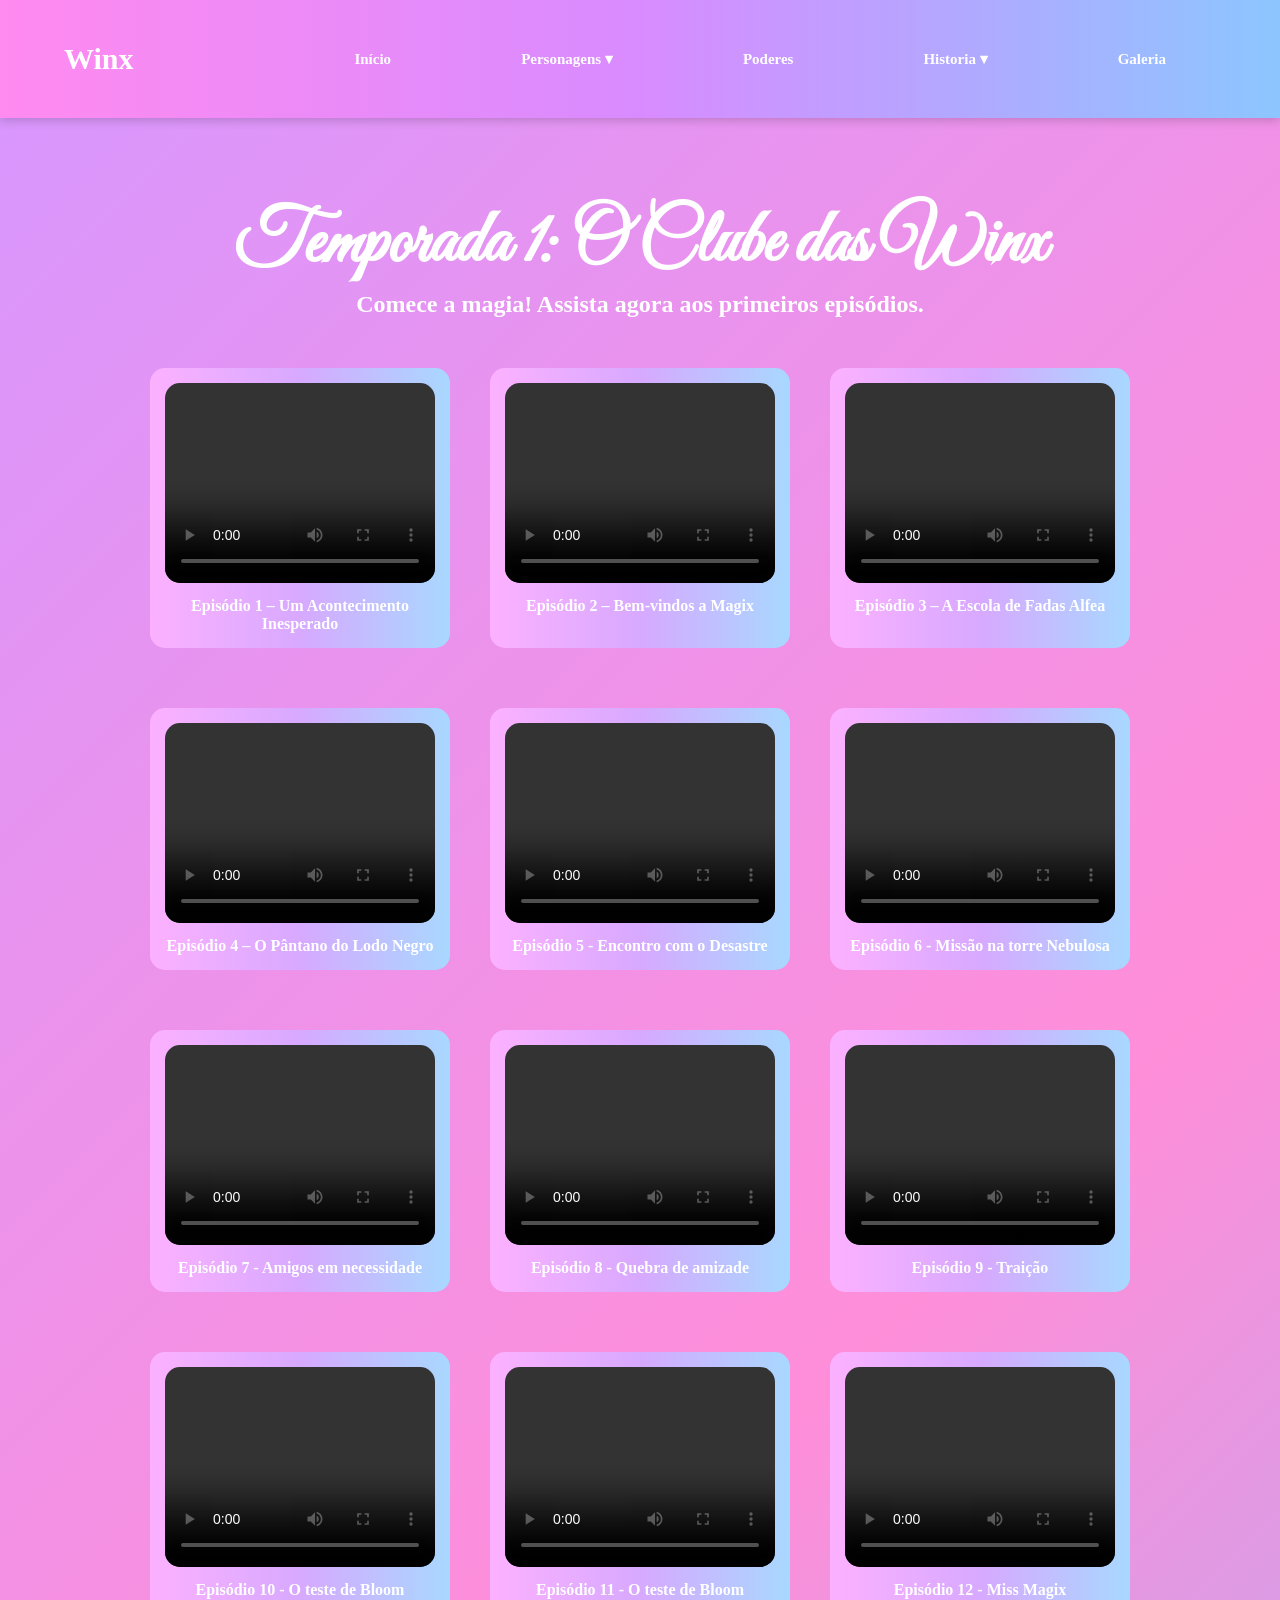
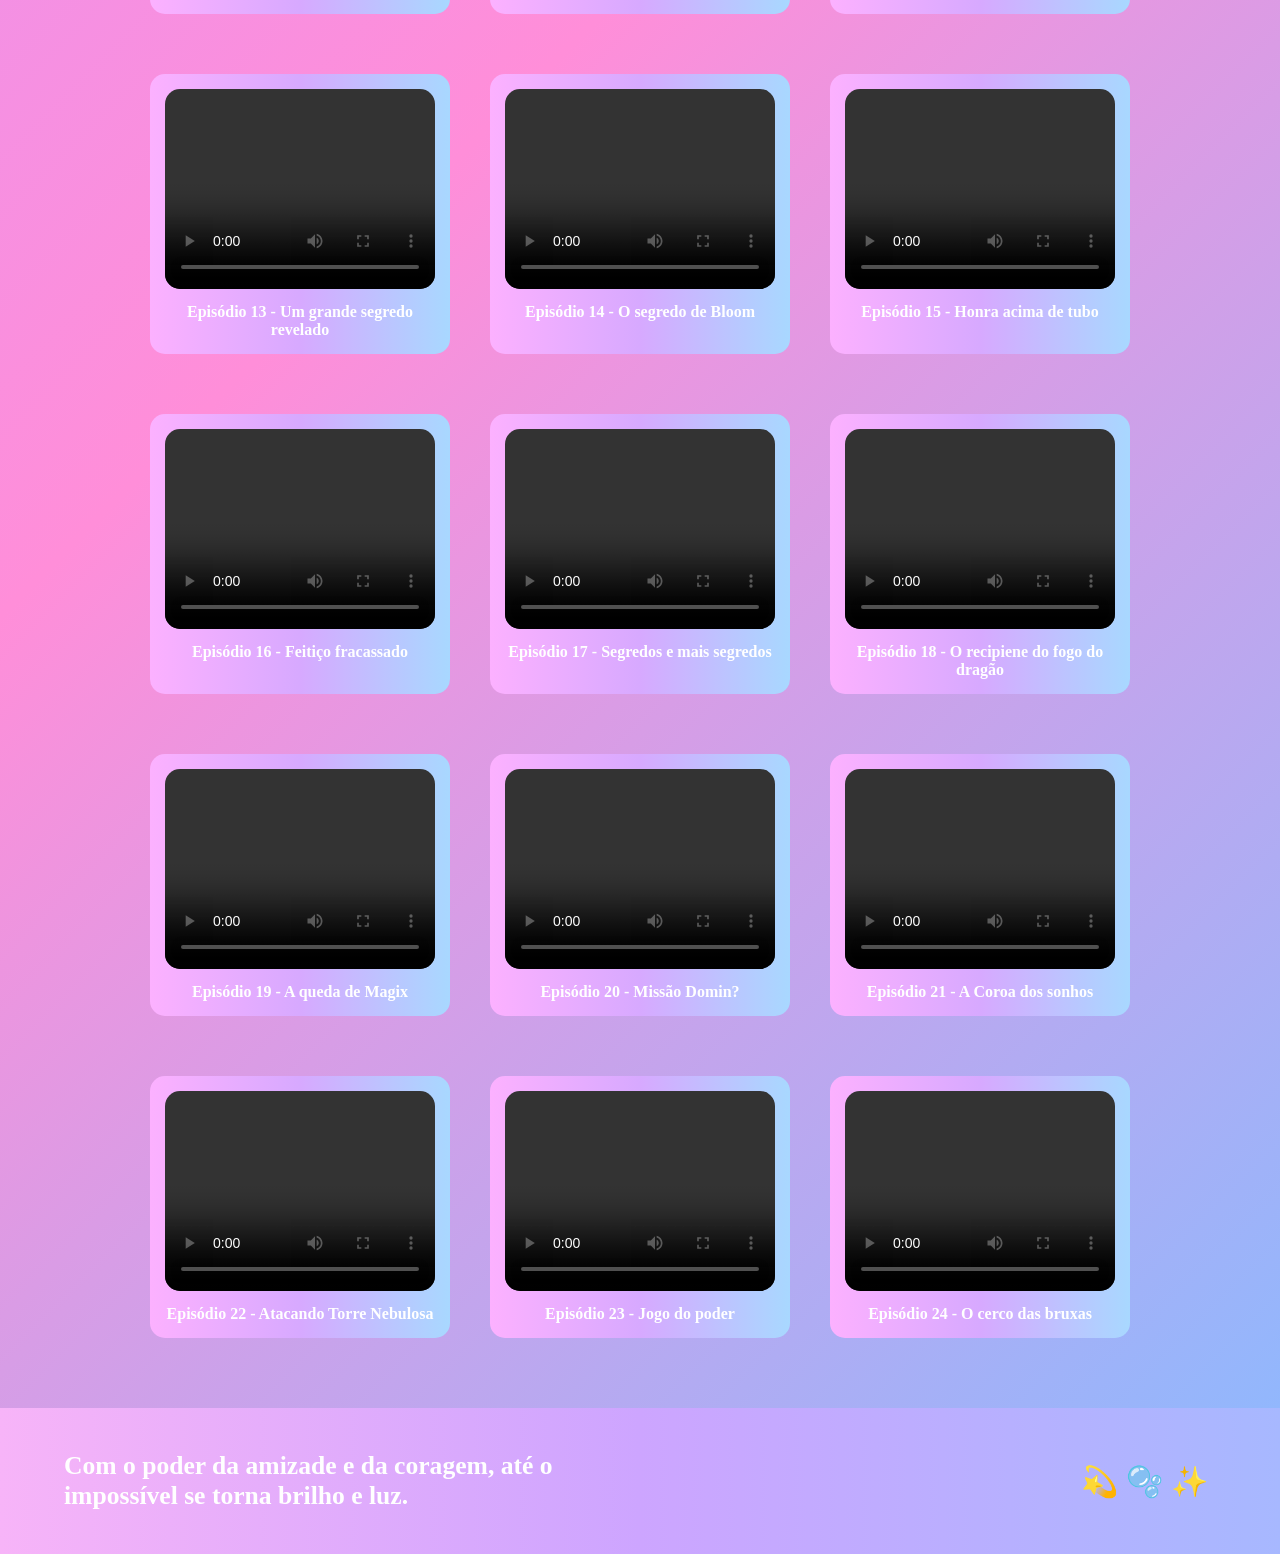
==== html/filmes.html @ db7e709b "site" ====
<!DOCTYPE html>
<html lang="pt-br">
<head>
    <meta charset="UTF-8">
    <meta name="viewport" content="width=device-width, initial-scale=1.0">
    <title>Personagens</title>
    <link rel="stylesheet" href="css/index.css">
</head>
<body class="background-galeria"></body>
 <header>
     <div class="container">
      <nav>
        <div class="logo">
          <a href="inicio.html">Winx</a>
        </div>
        <ul class="ul">
          <li><a href="inicio.html">Início</a></li>
          <!-- Submenu Personagens -->
          <li class="dropdown">
            <a href="personagens.html">Personagens ▾</a>
            <ul class="submenu">
              <li><a href="trix.html">As trix</a></li>
              <li><a href="pets.html">Pets</a></li>
            </ul>
          </li>
           <li class="dropdown">
            <a href="poderes.html">Poderes </a>
            </li>
         <li class="dropdown">
            <a href="historia.html">Historia ▾</a>
            <ul class="submenu">
              <li><a href="filmes.html">Filmes</a></li>
            </ul>
         </li>
          <li><a href="galeria.html">Galeria</a></li>
        </ul>
  </header> 
 <div class="card-text-titulo">
  <h1> Temporada 1: O Clube das Winx </h1>
 </div>
 <div class="card-text-titulo-1">
  <h2>Comece a magia! Assista agora aos primeiros episódios.</h2>
 </div>
 
<div class="trailer-card">
  

    <div class="video-card">
        <video controls>
            <source src="mp4/Winx Club - Temporada 1 Episódio 1 - Um Acontecimento Inesperado -.mp4" type="video/mp4">
        </video>
        <h2 class="video-card-text">Episódio 1 – Um Acontecimento Inesperado</h2>
    </div>

    <div class="video-card">
        <video controls>
            <source src="mp4/Winx Club - Temporada 1 Episódio 2 - Bem-vindos a Magix - EPISÓDIO COMPLETO.mp4" type="video/mp4">
        </video>
        <h2 class="video-card-text">Episódio 2 – Bem-vindos a Magix</h2>
    </div>

    <div class="video-card">
        <video controls>
            <source src="mp4/Winx Club - Temporada 1 Episódio  3 - A escola de Fadas Alfea - EPISÓDIO COMPLETO.mp4" type="video/mp4">
        </video>
        <h2 class="video-card-text">Episódio 3 – A Escola de Fadas Alfea</h2>
    </div>

    <div class="video-card">
        <video controls>
            <source src="mp4/Winx Club - Temporada 1 Episódio 4 - O Pântano do lodo negro - EPISÓDIO COMPLETO.mp4" type="video/mp4">
        </video>
        <h2 class="video-card-text">Episódio 4 – O Pântano do Lodo Negro</h2>
    </div>

    <div class="video-card">
        <video controls>
            <source src="mp4/Winx Club - Temporada 1 Episódio 5 - Encontro com o Desastre - EPISÓDIO COMPLETO.mp4" type="video/mp4">
        </video>
        <h2 class="video-card-text"> Episódio 5 - Encontro com o Desastre</h2>
    </div>

    <div class="video-card">
        <video controls>
            <source src="mp4/Winx Club - Temporada 1 Episódio 6 - Missão na torre Nebulosa - EPISÓDIO COMPLETO.mp4" type="video/mp4">
        </video>
        <h2 class="video-card-text">  Episódio 6 - Missão na torre Nebulosa </h2>
    </div>

    <div class="video-card">
        <video controls>
            <source src="mp4/Winx Club - Temporada 1 Episódio 7 - Amigos em necessidade - EPISÓDIO COMPLETO.mp4" type="video/mp4">
        </video>
        <h2 class="video-card-text">  Episódio 7 - Amigos em necessidade </h2>
    </div>

    <div class="video-card">
        <video controls>
            <source src="mp4/Winx Club - Temporada 1 Episódio 8 - Quebra de amizade - EPISÓDIO COMPLETO.mp4" type="video/mp4">
        </video>
        <h2 class="video-card-text"> Episódio 8 - Quebra de amizade </h2>
    </div>

    <div class="video-card">
        <video controls>
            <source src="mp4/Winx Club - Temporada 1 Episódio 9 - Traição - EPISÓDIO COMPLETO.mp4 - EPISÓDIO COMPLETO.mp4" type="video/mp4">
        </video>
        <h2 class="video-card-text">  Episódio 9 - Traição </h2>
    </div>

     <div class="video-card">
        <video controls>
            <source src="mp4/Winx Club - Temporada 1 Episódio 10 - O teste de Bloom - EPISÓDIO COMPLETO.mp4EPISÓDIO COMPLETO.mp4" type="video/mp4">
        </video>
        <h2 class="video-card-text">  Episódio 10 - O teste de Bloom </h2>
    </div>

    <div class="video-card">
        <video controls>
            <source src="mp4/Winx Club - Temporada 1 Episódio 11 - O teste de Bloom - EPISÓDIO COMPLETO.mp4EPISÓDIO COMPLETO.mp4" type="video/mp4">
        </video>
        <h2 class="video-card-text">   Episódio 11 - O teste de Bloom </h2>
    </div>

       <div class="video-card">
        <video controls>
            <source src="mp4/Clube das winx Temporada 1 Episódio 12.mp4 EPISÓDIO COMPLETO.mp4EPISÓDIO COMPLETO.mp4" type="video/mp4">
        </video>
        <h2 class="video-card-text">    Episódio 12 - Miss Magix </h2>
    </div>

     <div class="video-card">
        <video controls>
            <source src="mp4/Winx Club - Temporada 1 Episódio 13 - Um grande segredo revelado - EPISÓDIO COMPLETO.mp4" type="video/mp4">
        </video>
        <h2 class="video-card-text">  Episódio 13 - Um grande segredo revelado  </h2>
    </div>

    <div class="video-card">
        <video controls>
            <source src="mp4/Winx Club - Temporada 1 Episódio 14 - O segredo de Bloom - EPISÓDIO COMPLETO.mp4" type="video/mp4">
        </video>
        <h2 class="video-card-text">  Episódio 14 - O segredo de Bloom  </h2>
    </div>

    <div class="video-card">
        <video controls>
            <source src="mp4/Winx Club - Temporada 1 Episódio 15 - Honra acima de tubo - EPISÓDIO COMPLETO.mp4" type="video/mp4">
        </video>
        <h2 class="video-card-text"> Episódio 15 - Honra acima de tubo  </h2>
    </div>

    <div class="video-card">
        <video controls>
            <source src="mp4/Winx Club - Temporada 1 Episódio 16 - Feitiço fracassado - EPISÓDIO COMPLETO.mp4" type="video/mp4">
        </video>
        <h2 class="video-card-text"> Episódio 16 - Feitiço fracassado </h2>
    </div>


<div class="video-card">
        <video controls>
            <source src="mp4/Winx Club - Temporada 1 Episódio 17 - Segredos e mais segredos - EPISÓDIO COMPLETO.mp4" type="video/mp4">
        </video>
        <h2 class="video-card-text"> Episódio 17 - Segredos e mais segredos </h2>
    </div>

    <div class="video-card">
        <video controls>
            <source src="mp4/Winx Club - Temporada 1 Episódio 18 - O recipiene do fogo do dragão - EPISÓDIO COMPLETO.mp4" type="video/mp4">
        </video>
        <h2 class="video-card-text">  Episódio 18 - O recipiene do fogo do dragão  </h2>
    </div>

    
    <div class="video-card">
        <video controls>
            <source src="mp4/Winx Club - Temporada 1 Episódio 19 - A queda de Magix - EPISÓDIO COMPLETO.mp4" type="video/mp4">
        </video>
        <h2 class="video-card-text">  Episódio 19 - A queda de Magix  </h2>
    </div>

     
    <div class="video-card">
        <video controls>
            <source src="mp4/Winx Club - Temporada 1 Episódio 20 - Missão Domin_ [Episódio Completo].mp4" type="video/mp4">
        </video>
        <h2 class="video-card-text">  Episódio 20 - Missão Domin? </h2>
    </div>

     <div class="video-card">
        <video controls>
            <source src="mp4/Winx Club - Temporada 1 Episódio 21 - A Coroa dos sonhos - EPISÓDIO COMPLETO.mp4 - EPISÓDIO COMPLETO.mp4" type="video/mp4">
        </video>
        <h2 class="video-card-text">  Episódio 21 - A Coroa dos sonhos </h2>
    </div>

    <div class="video-card">
        <video controls>
            <source src="mp4/Winx Club - Temporada 1 Episódio 22 - Atacando Torre Nebulosa - EPISÓDIO COMPLETO.mp4" type="video/mp4">
        </video>
        <h2 class="video-card-text">  Episódio 22 - Atacando Torre Nebulosa </h2>
    </div>

    <div class="video-card">
        <video controls>
            <source src="mp4/Winx Club - Temporada 1 Episódio 23 - Jogo do poder - EPISÓDIO COMPLETO.mp4" type="video/mp4">
        </video>
        <h2 class="video-card-text"> Episódio 23 - Jogo do poder </h2>
    </div>

    <div class="video-card">
        <video controls>
            <source src="mp4/Winx Club - Temporada 1 Episódio 24 - O cerco das bruxas - EPISÓDIO COMPLETO.mp4" type="video/mp4">
        </video>
        <h2 class="video-card-text">  Episódio 24 - O cerco das bruxas  </h2>
    </div>
</div>


 <!-- resultados -->
  <section class="resultados">
    <!-- container -->
     <div class="container">
      <!-- resultados-text-2 -->
       <div class="resultados-text-2">
        Com o poder da amizade e da coragem, até o impossível se torna brilho e luz.
      </div>
      <!-- end resultados-text -->
       <div class="resultados-img">
        <p>
          <span>  💫  </span>
        </p>
        <p>
          <span>  🫧  </span>
        </p>
        <p>
          <span>  ✨  </span>
        </p>
      </div>
    </div>
    <!-- end container -->
    </section>
    <!-- end resultados -->
     <script src="main.js"></script>
</body>
</html>
---- html/css/index.css ----
@import url('https://fonts.googleapis.com/css2?family=Great+Vibes&display=swap');

h1 {
    font-family: "Great Vibes", cursive;
   
}
*{
    margin: 0;
    padding: 0;
    box-sizing: border-box;
    text-decoration: none;
    list-style: none;
}

@import url('https://fonts.googleapis.com/css2?family=Dancing+Script:wght@400..700&family=Playwrite+NO:wght@100..400&display=swap');

 *{
  font-family: "Dancing Script", cursive;}


:root {
  --cor-fundo: linear-gradient(180deg, #f7ccff, #d5a8ff, #c2e9fb);    /*fundo suave */
  --cor-principal: #d47fff;      /* roxo mágico */
  --cor-secundaria: #ffb6f9;     /* rosa fada */
  --cor-destaque: #7fffd4;       /* verde água */
  --cor-texto: #4a006e;          /* roxo escuro, para contraste */
  --cor-brilho: linear-gradient(135deg, #7b61ff 0%, #d68cff 40%, #8fd6ff 100%);
  --cor-galeria:  linear-gradient(135deg, #d797ff, #ff8ed9, #8abaff);
}        /* amarelo clarinho, brilho */


.background-purple{
    background:var(--cor-fundo);
}
.background-galeria{
  background:var(--cor-galeria) ;
}

/* classes reutilizavéis */
.container{
    max-width: 1440px;
    padding: 0 5%;
    margin: 0 auto;
}

section{
    padding: 2.7rem 0;

}
header {
  background: linear-gradient(90deg, #ff8af0, #d88bff, #8cc6ff);
  padding: 20px 0;
  box-shadow: 0 2px 10px rgba(0,0,0,0.2);
}

.btn-gradient{
    padding: 10px 25px;
    color: white;
    border: none;
    cursor: pointer;
    background-image: linear-gradient(45deg, var(--cor-principal), var(--cor-secundaria), var(--cor-destaque));
    border-radius: 20px;

}
/* Classes do site */
nav{
    display: flex;
    justify-content: space-between;
    align-items: center;
    padding: 20px 0 ;
}
.logo a{
    font-size: 30px;
    font-weight: bold;
    color:white;
}
.ul{
    display: flex;
    align-items: center;
}
.ul li{
    margin: 0 35px;
    font-size: 15px;
}
.ul li a{
    color: white
}
/*main */
main .container{
    display:flex;
    align-items: center;
    justify-content: space-between;
    margin-top: 30px;
}

.main-text{
   width: 50%; 
   color:white;
}

/*historia*/


.pagina-winx {
  min-height: 100vh;  /* ocupa 100% da altura da tela */
  background-image: url("../img/alfeacc.jpg");  /* ajuste o caminho */
  background-repeat: no-repeat;
  background-size: cover;
  background-position: center;
  background-attachment: fixed;
  box-sizing: border-box;
  
}

.text-container {
  display: flex;
  gap: 20px; /* espaço entre os blocos */
}

.main-text-2, 
.main-text-3 {
  width: 50%;
  color: white;
  padding: 20px; /* adiciona espaço interno */
  box-sizing: border-box; /* importante para não quebrar a largura */
  margin-top: 100px;  /* aumenta espaço em cima do bloco de texto */
  margin-bottom: 100px; /* aumenta espaço embaixo */
}

.main-text h1{
  font-size: 4.5rem;  
}

.main-text div{
    display: flex;
    align-items: center;
    margin: 20px;
}
.main-img{
    width: 50%;
}
.main-img img{
    width: 100%;
}
.reserva-container {
  display: flex;                /* coloca o botão e a imagem lado a lado */
  align-items: center;          /* centraliza verticalmente */
  gap: 20px;                    /* espaço entre eles */
  margin-top: 20px;             /* espaço acima */
}

.logo-winx {
  width: 150px;                 /* diminui a imagem */
  height: auto;
}
.logo-winx {
  width: 80px;   /* diminui o tamanho da imagem */
  height: auto;   /* mantém as proporções corretas */
}
/*menu ícon*/
.menu-ícon{
    display: none;
    position: relative;
    z-index: 10;
}
/* resultados */
.resultados{
    background: linear-gradient(90deg, #f7b4f8, #cda5ff, #a7b8ff);
}
.resultados .container{
    display: flex;
    align-items: center;
    justify-content: space-between;
}
.resultados .resultados-text{
    color: white;
    font-size: 1.4rem;
    font-weight: 600;
    width: 50%;
}
.resultados .resultados-img{
    display: flex;
    align-items: center;
    justify-content: center; 
}

/* resultados */
.resultados .resultados-text-2{
    color: white;
    font-size: 1.6rem;
    font-weight: 600;
    width: 50%;
}

.resultados .resultados-img p {
    font-size: 30px;
      letter-spacing: 8px;
}
/*section diferencias*/

/* CONTAINER PRINCIPAL E LAYOUT FLEX */
.diferencias .container {
    display: flex;
    justify-content: space-between;
    margin: 30px auto;
}

/* CARDS DE DIFERENÇAS (Estilo Base e Transição) */
.diferencias .card {
    width: 30%;
    cursor: pointer;
    padding: 30px;
    border-radius: 15px;
    color: white;
    background-image: linear-gradient(90deg, #fcb1ff, #d7a9ff, #a8d8ff);}

/* EFEITO AO PASSAR O MOUSE (HOVER) */
.diferencias .card:hover {
    /* Aplica o Zoom (Aumenta em 5%) */
    transform: scale(1.05);
    
    /* Adiciona uma Sombra para sensação de "levantar" */
    box-shadow: 0 10px 20px rgba(0, 0, 0, 0.5);
}

/* ELEMENTOS INTERNOS DO CARD */
.diferencias .card img {
    width: 100px;
    height: 80px;
}

.diferencias .card .titulo {
    margin: 13px 0;
    font-weight: 600;
}

/* CORES ESPECÍFICAS DOS CARDS (GRADIENTES) */
.diferencias .card.bloom {
    background: linear-gradient(135deg, #38C6D9, #7FE8F0, #FF8C42);
}

.diferencias .card.stella {
    background: linear-gradient(135deg, #FFE259, #FFA751, #FF7E5F);
}

.diferencias .card.flora {
    background: linear-gradient(135deg, #B6D365 0%, #7EE8A3 50%, #D4A5A5 100%);
}

.diferencias .card.musa {
    background: linear-gradient(135deg, #2196F3 , #3F51B5, #E040FB);
}

.diferencias .card.tecna {
    background: linear-gradient(135deg, #8B59E5, #9370DB, #32CD32);
}

.diferencias .card.aisha{
    background: linear-gradient(135deg, #01579B 0%, #00B8D4 50%, #80D8FF 100%);
}

/*section diferencias*/

/*section fada bloom*/


.fada .container{
  margin-bottom: -90px;
  padding-bottom: 60px;
  display: flex;
  align-items: center;

}


/*As trix*/

.fada .fada-img{
  width: 20%;
  height: 20%;
  display: flex;
  justify-content: center;
  align-items: flex-start;
  flex-wrap: wrap;
  gap: 40px;
  padding: 30px;
}

.fada .fada-img{
  width: 20%;
  height: 20%;
  display: flex;
  justify-content: center;
  align-items: flex-start;
  flex-wrap: wrap;
  gap: 40px;
  padding: 30px;
}
.fada .fada-img img{
  width:100%;
  border-radius: 10px;
}




.fada .fada-img-trix {
  width: 20%;
}
.fada .fada-img-trix img{
  width:75%;
  border-radius: 30px;
}
.fada-img-trix  {
  display: flex;
  justify-content: center;
  align-items: flex-start;
  flex-wrap: wrap;
  gap: 40px;
  padding: 20px;
}

.fada-img-trix img {
  width: 250px; /* tamanho reduzido */
  border-radius: 20px;
  transition: transform 0.3s, box-shadow 0.3s;
  box-shadow: 0 4px 12px rgba(0, 0, 0, 0.2);
}
.fada-img-trix img:hover {
  transform: scale(1.08);
  box-shadow: 0 8px 20px rgba(0, 0, 0, 0.3);
}


/*pet*/

.fada .fada-img-pet {
  width: 30%;
}
.fada .fada-img-pet img{
  width:75%;
  border-radius: 30px;
  height: 200px;
}
.fada-img-pet {
  display: flex;
  justify-content: center;
  align-items: flex-start;
  flex-wrap: wrap;
  gap: 40px;
  padding: 20px;
}

.fada-img-pet img {
  width: 200px; /* tamanho reduzido */
  border-radius: 20px;
  transition: transform 0.3s, box-shadow 0.3s;
  box-shadow: 0 4px 12px rgba(0, 0, 0, 0.2);
}
.fada-img-pet img:hover {
  transform: scale(1.08);
  box-shadow: 0 8px 20px rgba(0, 0, 0, 0.3);
}
/*end pet*/


.fada .fada-text{
  padding: 30px;
  width: 50%;
  border-radius: 15px;
  background: linear-gradient(135deg, #38C6D9, #7FE8F0, #FF8C42);
  color: white;
  min-height: 180px;
}
/*stella*/
.fada .fada-stella-text{
  padding: 30px;
  width: 50%;
  border-radius: 15px;
  background: linear-gradient(135deg, #FFE259, #FFA751, #FF7E5F);
  color: white;
  min-height: 180px;
}
/* end stella*/
/*flora*/
.fada .fada-flora-text{
  padding: 30px;
  width: 50%;
  border-radius: 15px;
  background: linear-gradient(135deg, #B6D365 0%, #7EE8A3 50%, #D4A5A5 100%);
  color: white;
  min-height: 180px;
}
/* end flora*/
/*musa*/
.fada .fada-musa-text{
  padding: 30px;
  width: 50%;
  border-radius: 15px;
  background: linear-gradient(135deg, #2196F3 , #3F51B5, #E040FB);
  color: white;
  min-height: 180px;
}
/* end musa*/
/*tecna*/
.fada .fada-tecna-text{
  padding: 30px;
  width: 50%;
  border-radius: 15px;
  background: linear-gradient(135deg, #8B59E5, #9370DB, #32CD32);
  color: white;
  min-height: 180px;
}
/* end tecna*/
/*aisha*/
.fada .fada-aisha-text{
  padding: 30px;
  width: 50%;
  border-radius: 15px;
  background: linear-gradient(135deg, #01579B 0%, #00B8D4 50%, #80D8FF 100%);
  color: white;
  min-height: 180px;
}
/* end aisha*/
/*As trix */
.fada .fada-trix-text{
  padding: 30px;
  width: 60%;
  border-radius: 15px;
  background: linear-gradient(135deg,
    #7a2a6a,   /* Stormy */
    #1c8a9c,   /* Icy */
    #4e224c    /* Darcy */
);
  color: white;
  min-height: 180px;
}

.fada .fada-text-icy{
  padding: 30px;
  width: 60%;
  border-radius: 15px;
   background: linear-gradient(135deg,
    #0A3F52 0%,
    #1EB5D1 50%,
    #E4F7FF 100%);

  color: white;
  min-height: 180px;
}

.fada .fada-text-darcy{
  padding: 30px;
  width: 60%;
  border-radius: 15px;
    background: linear-gradient(135deg,
    #2F1A4A 0%,
    #8B66C7 50%,
    #7A1024 100%);


  color: white;
  min-height: 180px;}

  .fada .fada-text-stormy{
  padding: 30px;
  width: 60%;
  border-radius: 15px;
    background: linear-gradient(135deg,
    #2F1E49 0%,
    #5A3B7A 50%,
    #A3923C 100%);

  color: white;
  min-height: 180px;}



  /* ------------------------------------------- */
/* TRANSFORMAÇÃO E SOMBREAMENTO PARA BLOCOS DE TEXTO */
/* ------------------------------------------- */

/* Adiciona transição e sombra de base para todos os blocos de texto das fadas */
.fada .fada-text,
.fada .fada-stella-text,
.fada .fada-flora-text,
.fada .fada-musa-text,
.fada .fada-tecna-text,
.fada .fada-aisha-text,
.fada .fada-trix-text,
.fada .fada-text-icy,
.fada .fada-text-darcy,
.fada .fada-text-stormy {
    /* Adiciona a transição para suavizar o movimento de salto e sombra */
    transition: transform 0.3s ease, box-shadow 0.3s ease;
    /* Sombra base sutil para dar profundidade antes do hover */
    box-shadow: 0 4px 15px rgba(0, 0, 0, 0.2); 
}

/* Efeito de Salto e Sombra Escura ao passar o mouse */
.fada .fada-text:hover,
.fada .fada-stella-text:hover,
.fada .fada-flora-text:hover,
.fada .fada-musa-text:hover,
.fada .fada-tecna-text:hover,
.fada .fada-aisha-text:hover,
.fada .fada-trix-text:hover,
.fada .fada-text-icy:hover,
.fada .fada-text-darcy:hover,
.fada .fada-text-stormy:hover {
    /* Faz o bloco saltar ligeiramente para frente */
    transform: scale(1.02); 
    /* Sombra escura (preto com transparência) para o efeito 'degrade preto' em volta */
    box-shadow: 0 8px 25px rgba(0, 0, 0, 0.5);
}


/* ------------------------------------------- */
/* TRANSFORMAÇÃO E SOMBREAMENTO PARA IMAGENS INDIVIDUAIS */
/* ------------------------------------------- */

/* Estilo da Imagem Individual (Bloom, Stella, etc.) */
.fada .fada-img img {
    width: 100%;
    border-radius: 10px;
    
    /* Adiciona a transição e a sombra base */
    transition: transform 0.3s ease, box-shadow 0.3s ease;
    box-shadow: 0 4px 12px rgba(0, 0, 0, 0.2); 
}

/* Efeito de Salto e Sombra Escura ao passar o mouse */
.fada .fada-img img:hover {
    /* Faz a imagem saltar */
    transform: scale(1.08); 
    /* Sombra escura (preto com transparência) para o efeito 'degrade preto' */
    box-shadow: 0 8px 20px rgba(0, 0, 0, 0.5); 
}

/* ------------------------------------------- */
/* IMAGENS DAS TRIX (Ajustes para unificar o hover) */
/* ------------------------------------------- */

/* Ajuste sutil: apenas para garantir que a sombra do hover das Trix use o mesmo estilo */
.fada-img-trix img:hover {
    transform: scale(1.08);
    box-shadow: 0 8px 20px rgba(0, 0, 0, 0.5); 
}
/*end As trix */

/*responsivo*/
@media (max-width: 960px) {

    .menu-ícon{
        display: block;
    }

    main .container{
        flex-direction: column;
    }

    main .container .main-img,
    main .container .main-text{
        width: 100%;
        text-align: center;
    }

    main .container .main-text h1{
        font-size: 4rem;
    }

    main .container .main-text div{
        justify-content: center;
    }

    .resultados .resultados-text,
    .resultados .resultados-img{
        width: 100%;
        text-align: center;
    }

    .resultados-img{
        margin-top: 30px;
    }

    .diferencias .container{
        flex-direction: column;
    }

    .diferencias .card{
        width: 100%; 
    }
}
@media (max-width:440px){
   .resultados .resultados-img{
    flex-direction: column;   
   } 
   main .container .main-text h1{
    font-size: 3rem;
   }
}
 .imagem-pequena {
      width: 130px;     /* Largura fixa */
      height: auto;     /* Mantém a proporção da imagem */
    }

    header.header-winx {
  background: linear-gradient(to right, #f48fb1, #81d4fa);
  box-shadow: 0 4px 15px rgba(0, 0, 0, 0.1);
  padding: 15px 0;
  position: sticky;
  top: 0;
  z-index: 1000;
}

.container-winx {
  width: 90%;
  margin: 0 auto;
  display: flex;
  justify-content: space-between;
  align-items: center;
}

.logo-winx a {
  font-size: 2rem;
  font-weight: 700;
  color: white;
  text-decoration: none;
  text-shadow: 0 2px 5px rgba(0, 0, 0, 0.3);
}

.ul-winx {
  list-style: none;
  display: flex;
  gap: 25px;
}

.ul-winx a {
  text-decoration: none;
  color: white;
  font-weight: 500;
  transition: 0.3s;
}

.ul-winx a:hover {
  color: #ffecb3;
}

.btn-gradient-winx {
  background: linear-gradient(to right, #ff80ab, #b388ff);
  color: white;
  border: none;
  padding: 8px 16px;
  border-radius: 20px;
  font-weight: bold;
  cursor: pointer;
  transition: 0.3s;
}

.btn-gradient-winx:hover {
  transform: scale(1.05);
}

/* --- GALERIA --- */


.galeria-container-winx {
  display: flex;
  justify-content: center;
  align-items: flex-start;
  flex-wrap: wrap;
  gap: 50px;      
  padding: 30px;  
} /*tamanho dos espaçamentos entre as caixas*/

.galeria-container-winx img {
  width: 230px; /* tamanho reduzido */
   height: 230px;  
  border-radius: 20px;
  transition: transform 0.3s, box-shadow 0.3s;
  box-shadow: 0 4px 12px rgba(0, 0, 0, 0.2);
}

.galeria-container-winx img:hover {
  transform: scale(1.08);
  box-shadow: 0 8px 20px rgba(0, 0, 0, 0.3);
}

/* Lista principal */
.ul {
  list-style: none;
  display: flex;
  gap: 30px;
  margin: 0;
  padding: 0;
}

.ul li {
  position: relative;
}

.ul li a {
  text-decoration: none;
  color: white;
  font-weight: bold;
  padding: 10px 15px;
  display: block;
}

/* Submenu (oculto por padrão) */
.submenu {
  display: none;
  position: absolute;
  top: 40px;
  left: 0;
  background: linear-gradient(180deg, #f9baff, #c88bff);
  border-radius: 8px;
  list-style: none;
  padding: 5px 0;
  z-index: 100;
}

/* Itens do submenu */
.submenu li a {
  color: white;
  padding: 10px 20px;
  display: block;
  white-space: nowrap;
}

.submenu li a:hover {
  background-color: rgba(255, 255, 255, 0.2);
}

/* Mostrar submenu no hover (desktop) */
.dropdown:hover .submenu {
  display: block;
}

/* Ícone do menu (para mobile) */
.menu-ícon img {
  width: 30px;
  cursor: pointer;
  display: none;
}

/* Menu ativo no mobile */
.ul.ativo {
  display: block;
  flex-direction: column;
  background: linear-gradient(180deg, #d36bff, #8fb8ff);
  width: 100%;
  position: absolute;
  top: 60px;
  left: 0;
  text-align: center;
  padding: 10px 0;
}

/* Submenu aberto no mobile */
.dropdown.open .submenu {
  display: block;
}

/* Responsivo */
@media(max-width: 960px){
    .menu-ícon{
        display: block;
    }

    main .container{
        flex-direction: column;
    }

    main .container .main-img,
    main .container .main-text{
        width: 100%;
        text-align: center;
    }
}



/* Conteúdo principal */
.intro {
  text-align: center;
  padding: 80px 20px;
}

.intro h1 {
  font-size: 2.5em;
  margin-bottom: 20px;
}

.intro p {
  font-size: 1.2em;
}

/* CONTAINER DOS VÍDEOS */
.trailer-card {
    display: flex;
    flex-wrap: wrap;
    gap: 40px;
    justify-content: center;
    padding: 20px;
    margin-bottom: 50px;
}

/* CARD DO VÍDEO */
.video-card {
    background-image: linear-gradient(90deg, #fcb1ff, #d7a9ff, #a8d8ff);
    border-radius: 15px;
    padding: 15px;
    width: 300px;
    margin-top: 20px;
    text-align: center;
}

/* ESTILO DO VÍDEO */


/* TÍTULO DO VÍDEO */
.video-card-text {
    margin-top: 10px;
    font-size: 16px;
    color: #fff;
    font-weight: bold;
}

.video-card video {
    width: 100%;
    height: 200px;
    object-fit: cover;
    border-radius: 15px;
}

.card-text-titulo {
  color:white;
  font-size: 2.3rem;
  margin-top: 80px;
  text-align: center;
}
.card-text-titulo-1 {
  color: white;
  text-align: center;
  margin-bottom: 10px;
}

/*musica*/
#btnMusica {
    background-color: #f0f0f0;
    color: #333;
    border: 1px solid #ccc;
    padding: 10px 20px;
    cursor: pointer;
    border-radius: 5px;
    font-size: 16px;
    transition: background-color 0.3s;
}

#btnMusica:hover {
    background-color: #ddd;
}
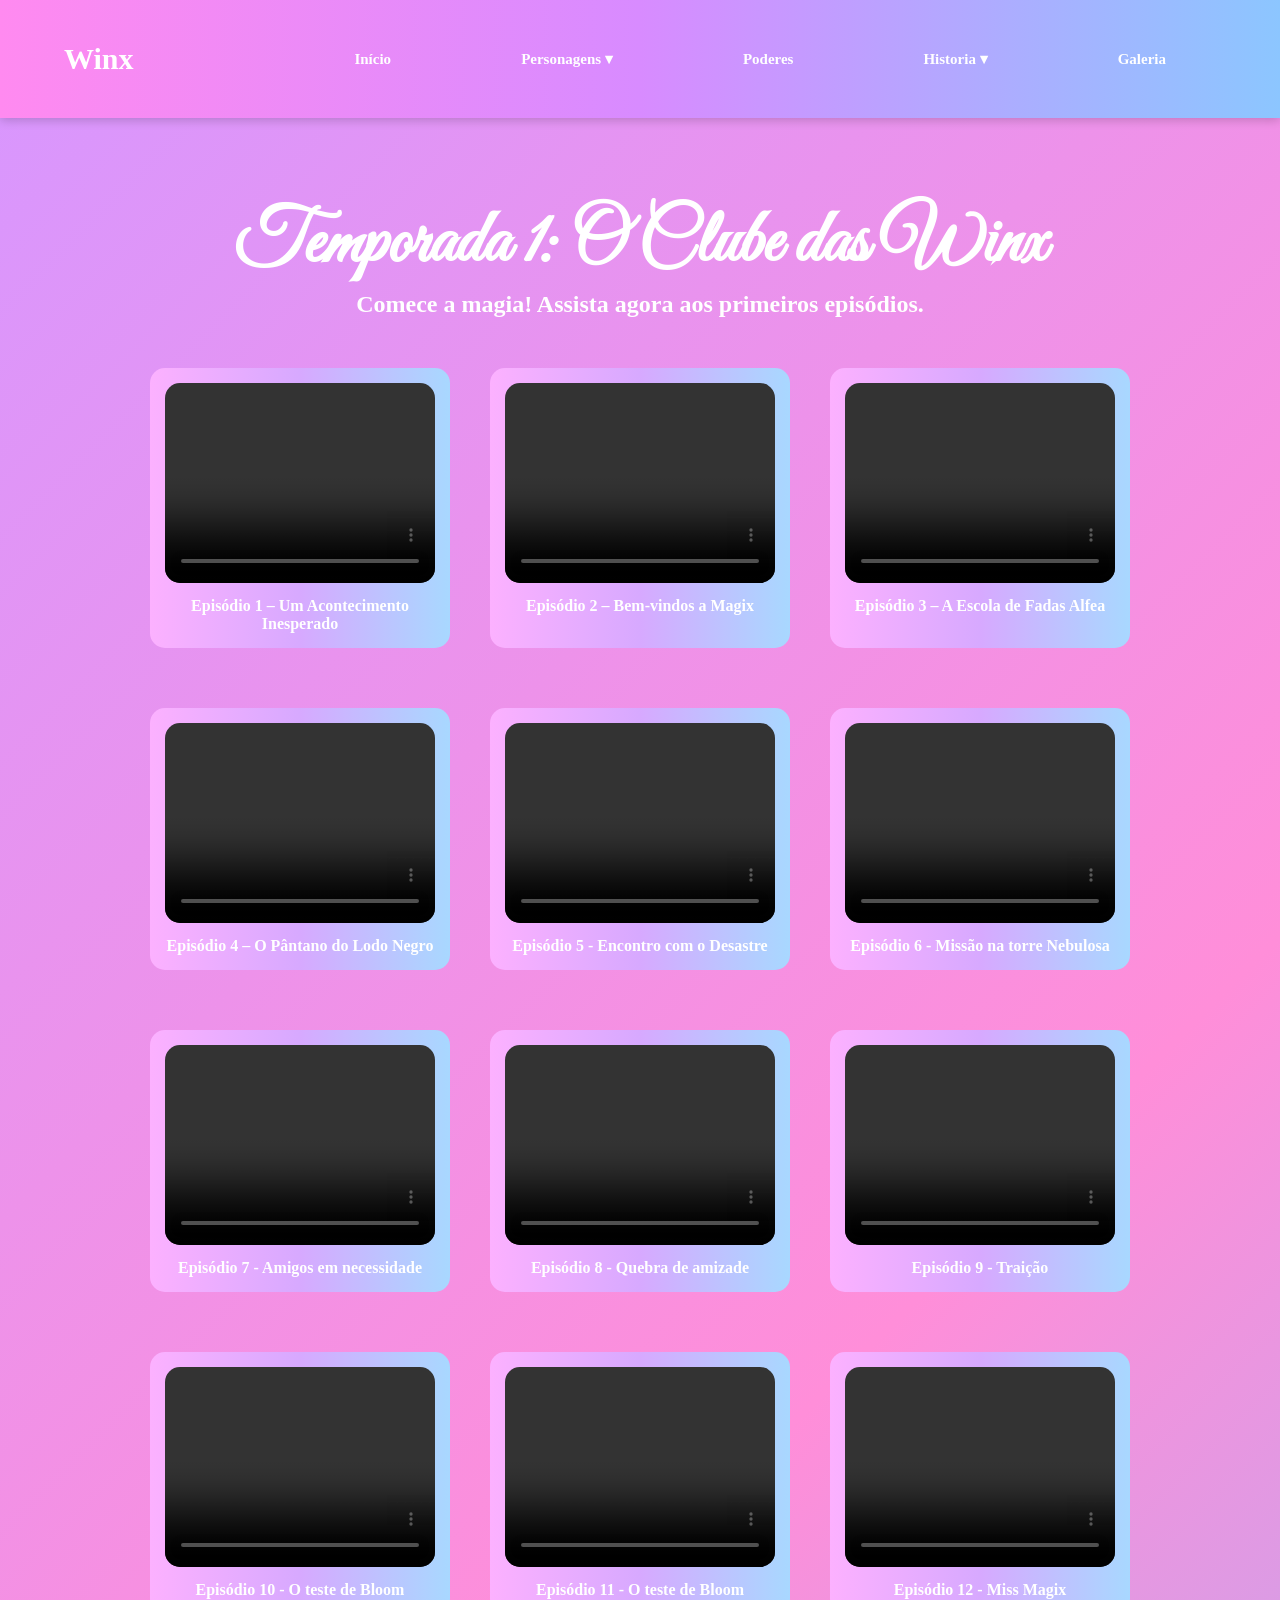
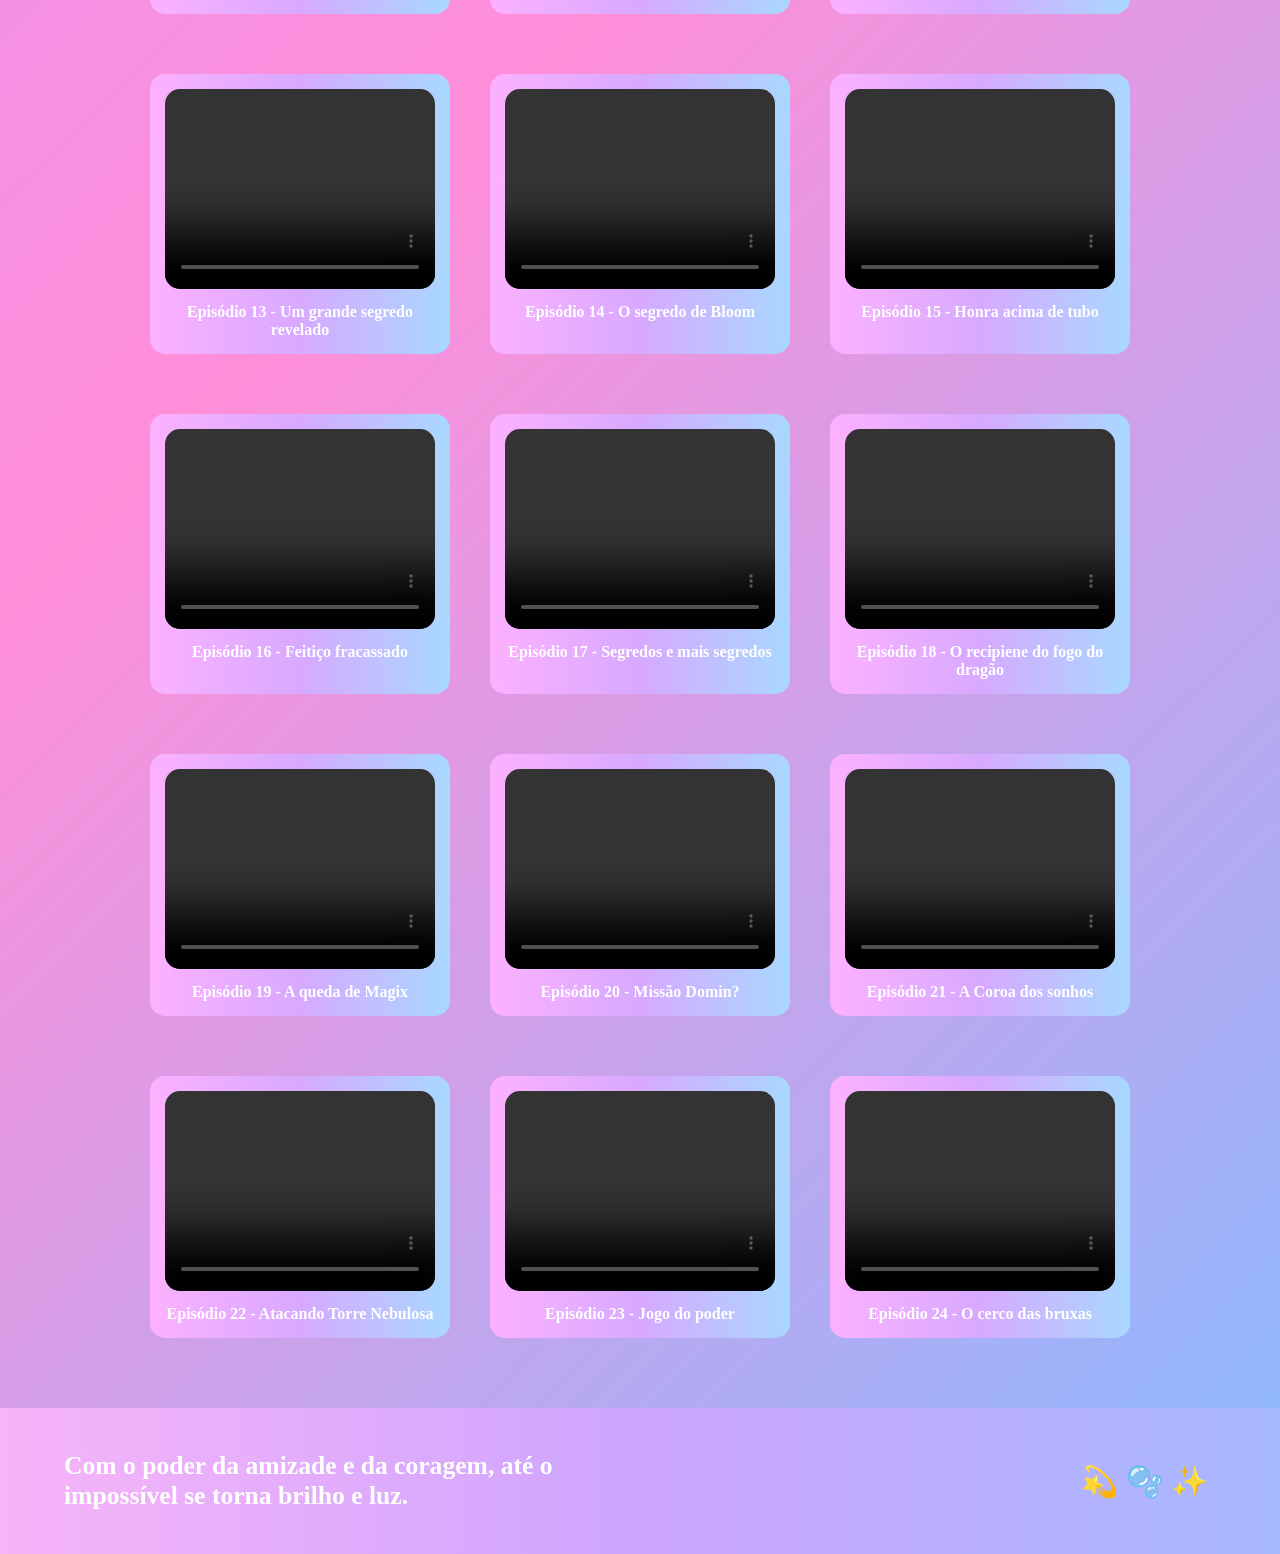
==== commit f04f1b9f: "site" ====
--- a/html/filmes.html
+++ b/html/filmes.html
@@ -34,7 +34,13 @@
          </li>
           <li><a href="galeria.html">Galeria</a></li>
         </ul>
+        <div class="menu-icon">
+
+        <img src="img/menubranco.png" alt="ícone menu">    
+      </div>
+    
   </header> 
+  
  <div class="card-text-titulo">
   <h1> Temporada 1: O Clube das Winx </h1>
  </div>
@@ -216,6 +222,7 @@
         <h2 class="video-card-text">  Episódio 24 - O cerco das bruxas  </h2>
     </div>
 </div>
+
 
 
  <!-- resultados -->
--- a/html/css/index.css
+++ b/html/css/index.css
@@ -157,12 +157,62 @@
   width: 80px;   /* diminui o tamanho da imagem */
   height: auto;   /* mantém as proporções corretas */
 }
-/*menu ícon*/
-.menu-ícon{
+/* ===== MENU MOBILE ===== */
+.menu-icon {
     display: none;
-    position: relative;
-    z-index: 10;
-}
+    cursor: pointer;
+}
+
+.menu-icon img {
+    width: 35px;
+}
+
+/* Estilos apenas para celular */
+@media (max-width: 768px) {
+
+    /* Ajusta o nav no celular */
+    nav {
+        display: flex;
+        justify-content: space-between;
+        align-items: center;
+        height: 70px;
+    }
+    .ul {
+      background: linear-gradient(135deg, #7b61ff 0%, #d68cff 40%, #8fd6ff 100%)!important;
+}
+
+    /* Menu lateral oculto */
+ .ul {
+    display: none;
+    position: fixed;
+    top: 70px;
+    right: 0;
+    width: 220px;
+    background: linear-gradient(135deg, #ffb7ff, #d7a9ff, #a8d8ff);
+    padding: 20px 25px;   /* ↓↓↓ DIMINUÍMOS ISSO, estava enorme */
+    border-radius: 20px 0 0 20px; /* mais redondinho */
+    flex-direction: column;
+    gap: 18px;
+    z-index: 999;
+    box-shadow: -2px 4px 12px rgba(0,0,0,0.2);
+}
+    /* Quando clicar aparece */
+    .ul.active {
+        display: flex;
+    }
+
+    /* Mostrar ícone de menu no celular */
+    .menu-icon {
+        display: block;
+    }
+
+    /* Esconde a nav normal */
+    nav ul {
+        display: none;
+    }
+}
+
+
 /* resultados */
 .resultados{
     background: linear-gradient(90deg, #f7b4f8, #cda5ff, #a7b8ff);
@@ -763,20 +813,68 @@
 }
 
 /* Responsivo */
-@media(max-width: 960px){
-    .menu-ícon{
+/* ======================== */
+/*  RESPONSIVIDADE GERAL    */
+/* ======================== */
+
+/* Celulares */
+@media (max-width: 768px) {
+
+    /* Ajuste de container */
+    .container {
+        width: 100%;
+        padding: 0 20px;
+        flex-direction: column;
+    }
+
+    /* Menu responsivo */
+    nav .ul {
+        display: none; /* escondido inicialmente */
+        flex-direction: column;
+        background: #fff;
+        width: 100%;
+        padding: 20px;
+    }
+
+    .menu-ícon {
         display: block;
-    }
-
-    main .container{
-        flex-direction: column;
-    }
-
-    main .container .main-img,
-    main .container .main-text{
+        cursor: pointer;
+    }
+
+    nav .ul.active {
+        display: flex;
+    }
+
+    /* Textos */
+    h1 {
+        font-size: 30px;
+        text-align: center;
+    }
+
+    h3 {
+        font-size: 18px;
+        text-align: center;
+    }
+
+    /* Imagens */
+    img {
+        max-width: 100%;
+        height: auto;
+    }
+
+    /* Layout lado a lado vira empilhado */
+    .main-text, 
+    .main-img {
         width: 100%;
         text-align: center;
     }
+
+    /* Botões */
+    .btn-gradient {
+        width: 100%;
+        font-size: 20px;
+    }
+
 }
 
 
@@ -848,14 +946,19 @@
 
 /*musica*/
 #btnMusica {
-    background-color: #f0f0f0;
+    position: fixed;              /* FICA PARADO NA TELA */
+    bottom: 80px;                 /* ALTURA (aumente para subir) */
+    left: 10px;                   /* DISTÂNCIA DA ESQUERDA (mude para o lado) */
+    
+    background: linear-gradient(90deg, #fcb1ff, #d7a9ff, #a8d8ff);
     color: #333;
     border: 1px solid #ccc;
-    padding: 10px 20px;
+    padding: 5px;
     cursor: pointer;
-    border-radius: 5px;
-    font-size: 16px;
-    transition: background-color 0.3s;
+    border-radius: 200px;
+    font-size: 30px;
+    z-index: 9999;                /* GARANTE QUE FICA POR CIMA */
+   
 }
 
 #btnMusica:hover {
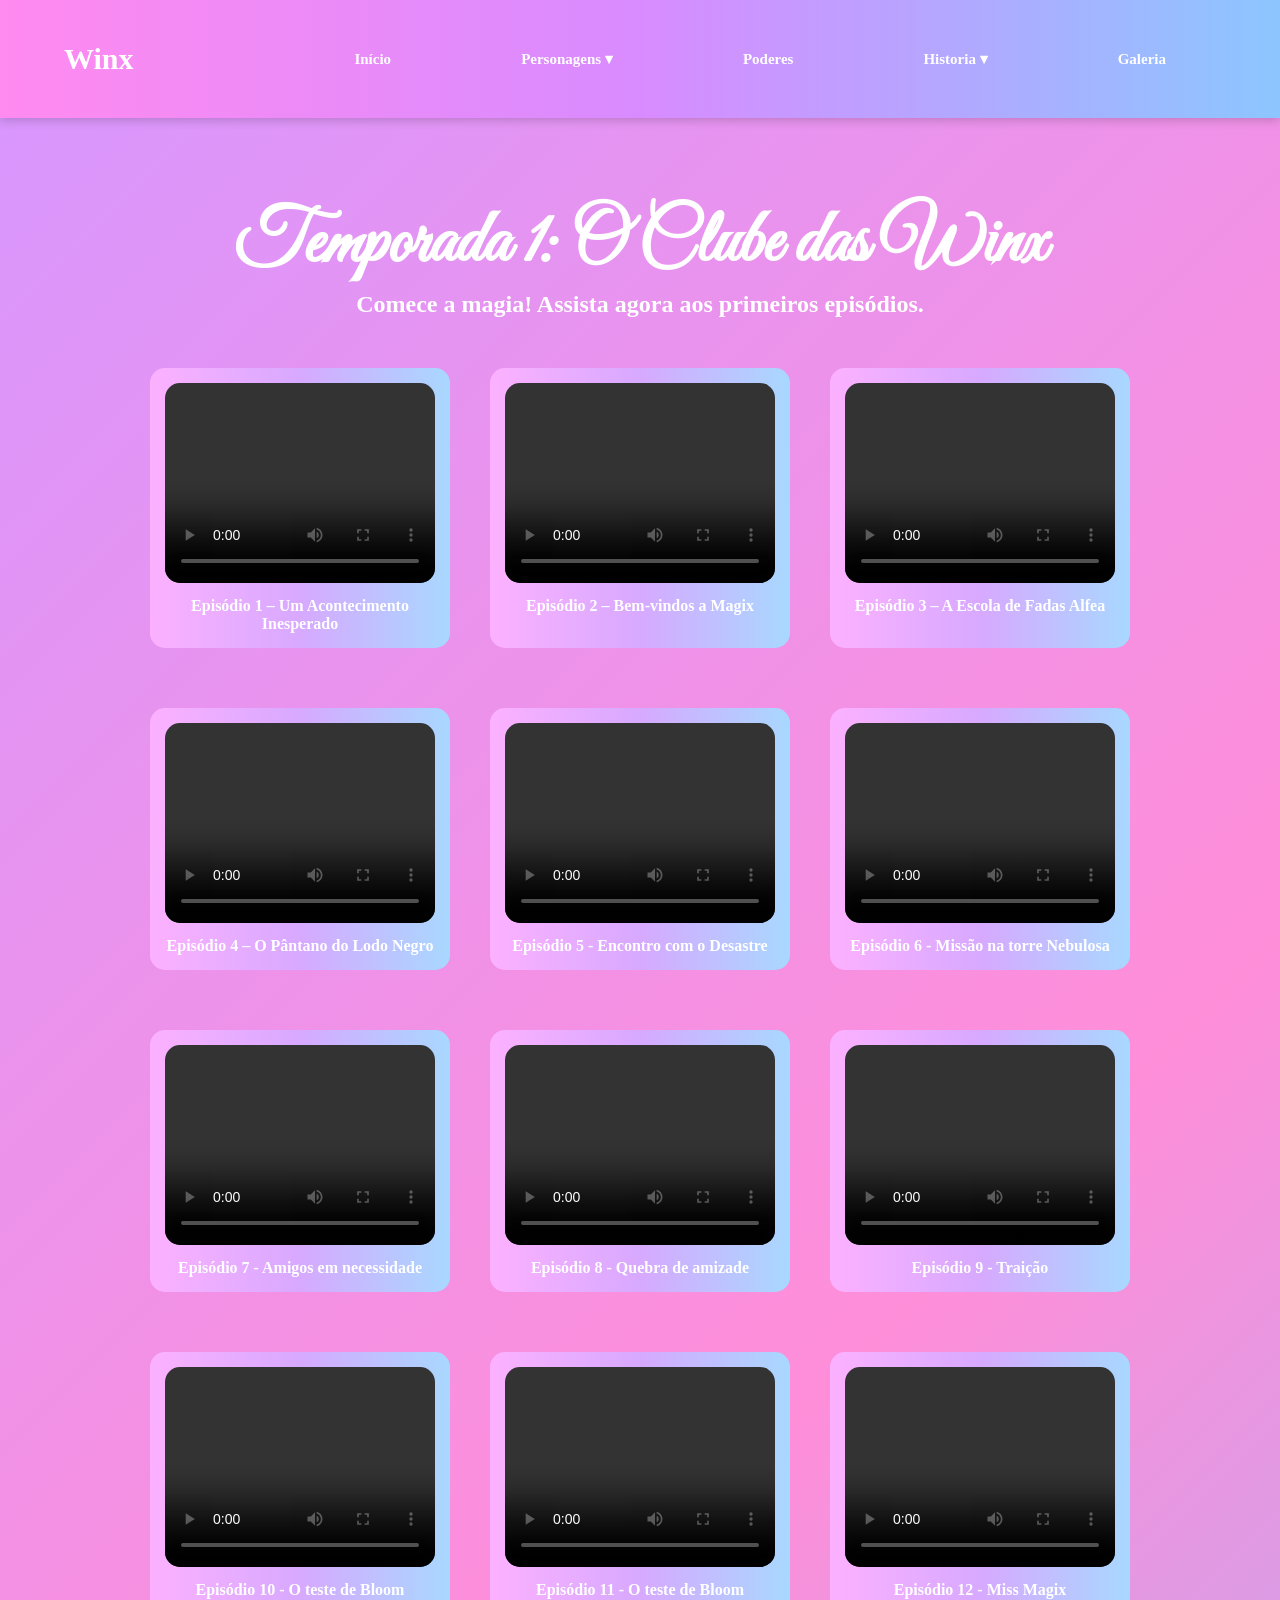
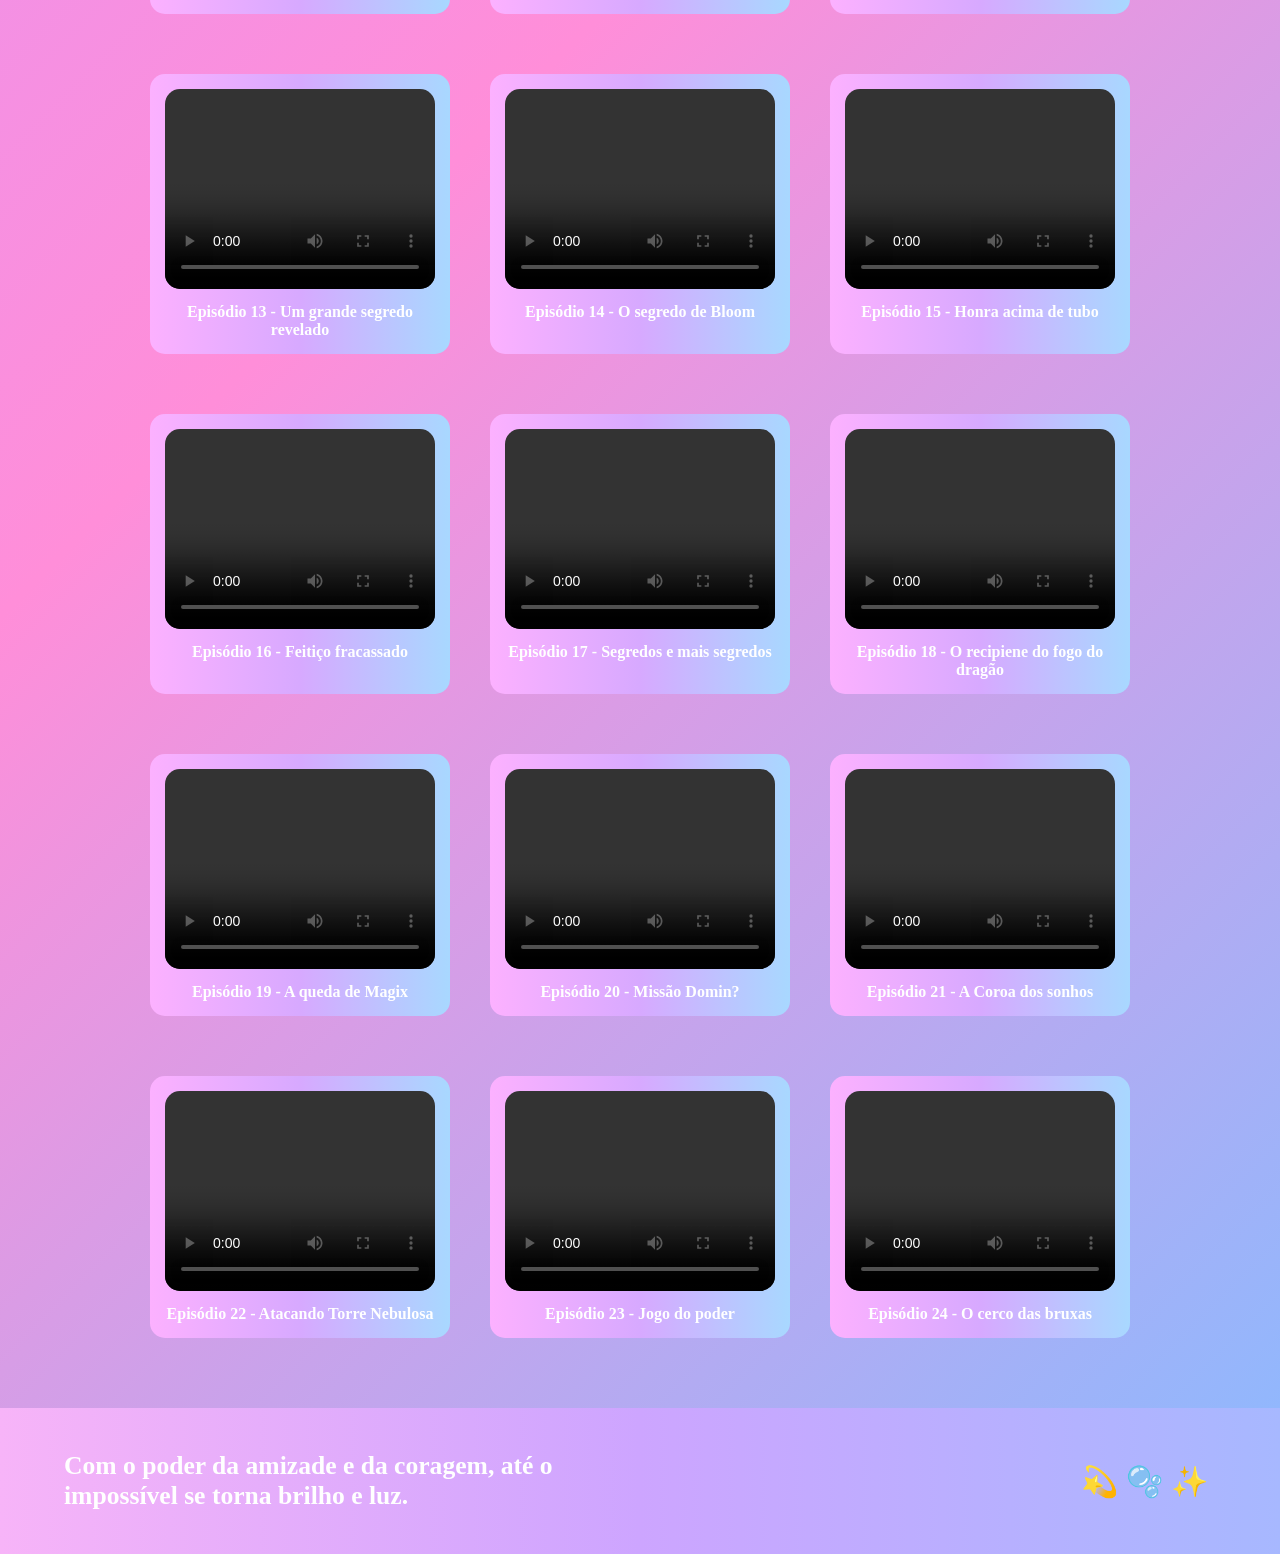
==== commit fccf5d9b: "site" ====
--- a/html/filmes.html
+++ b/html/filmes.html
@@ -3,252 +3,265 @@
 <head>
     <meta charset="UTF-8">
     <meta name="viewport" content="width=device-width, initial-scale=1.0">
-    <title>Personagens</title>
+    <title>Temporada 1: O Clube das Winx</title>
     <link rel="stylesheet" href="css/index.css">
 </head>
-<body class="background-galeria"></body>
- <header>
-     <div class="container">
-      <nav>
-        <div class="logo">
-          <a href="inicio.html">Winx</a>
-        </div>
-        <ul class="ul">
-          <li><a href="inicio.html">Início</a></li>
-          <!-- Submenu Personagens -->
-          <li class="dropdown">
-            <a href="personagens.html">Personagens ▾</a>
-            <ul class="submenu">
-              <li><a href="trix.html">As trix</a></li>
-              <li><a href="pets.html">Pets</a></li>
-            </ul>
-          </li>
-           <li class="dropdown">
-            <a href="poderes.html">Poderes </a>
-            </li>
-         <li class="dropdown">
-            <a href="historia.html">Historia ▾</a>
-            <ul class="submenu">
-              <li><a href="filmes.html">Filmes</a></li>
-            </ul>
-         </li>
-          <li><a href="galeria.html">Galeria</a></li>
-        </ul>
-        <div class="menu-icon">
-
-        <img src="img/menubranco.png" alt="ícone menu">    
-      </div>
+
+<!-- Cor de fundo -->
+<body class="background-galeria">
+    <!-- Fim Cor de fundo -->
+
+    <!-- Cabeça nav -->
+    <header>
+        <div class="container">
+            <nav>
+                <div class="logo">
+                    <a href="inicio.html">Winx</a>
+                </div>
+                
+                <ul class="ul">
+                    <li><a href="inicio.html">Início</a></li>
+                    
+                    <li class="dropdown">
+                        <a href="personagens.html">Personagens ▾</a>
+                        <ul class="submenu">
+                            <li><a href="trix.html">As trix</a></li>
+                            <li><a href="pets.html">Pets</a></li>
+                        </ul>
+                    </li>
+                    
+                    <li>
+                        <a href="poderes.html">Poderes </a>
+                    </li>
+                    
+                    <li class="dropdown">
+                        <a href="historia.html">Historia ▾</a>
+                        <ul class="submenu">
+                            <li><a href="filmes.html">Filmes</a></li>
+                        </ul>
+                    </li>
+                    
+                    <li><a href="galeria.html">Galeria</a></li>
+                </ul>
+                
+                <div class="menu-icon">
+                    <img src="img/menubranco.png" alt="ícone menu"> 	
+                </div>
+            </nav>
+        </div> 
+    </header> 
+    <!-- Fim Cabeça nav -->
     
-  </header> 
-  
- <div class="card-text-titulo">
-  <h1> Temporada 1: O Clube das Winx </h1>
- </div>
- <div class="card-text-titulo-1">
-  <h2>Comece a magia! Assista agora aos primeiros episódios.</h2>
- </div>
+    <!-- Titulo  -->
+    <main>
+        <div class="card-text-titulo">
+            <h1> Temporada 1: O Clube das Winx </h1>
+        </div>
+        <div class="card-text-titulo-1">
+            <h2>Comece a magia! Assista agora aos primeiros episódios.</h2>
+        </div>
+        <!-- Fim Titulo -->
+        
+        <!-- Episodios -->
+        <div class="trailer-card">
+            
+            <div class="video-card">
+                <video controls>
+                    <source src="mp4/Winx Club - Temporada 1 Episódio 1 - Um Acontecimento Inesperado -.mp4" type="video/mp4">
+                </video>
+                <h2 class="video-card-text">Episódio 1 – Um Acontecimento Inesperado</h2>
+            </div>
+            
+            <div class="video-card">
+                <video controls>
+                    <source src="mp4/Winx Club - Temporada 1 Episódio 2 - Bem-vindos a Magix - EPISÓDIO COMPLETO.mp4" type="video/mp4">
+                </video>
+                <h2 class="video-card-text">Episódio 2 – Bem-vindos a Magix</h2>
+            </div>
+            
+            <div class="video-card">
+                <video controls>
+                    <source src="mp4/Winx Club - Temporada 1 Episódio  3 - A escola de Fadas Alfea - EPISÓDIO COMPLETO.mp4" type="video/mp4">
+                </video>
+                <h2 class="video-card-text">Episódio 3 – A Escola de Fadas Alfea</h2>
+            </div>
+            
+            <div class="video-card">
+                <video controls>
+                    <source src="mp4/Winx Club - Temporada 1 Episódio 4 - O Pântano do lodo negro - EPISÓDIO COMPLETO.mp4" type="video/mp4">
+                </video>
+                <h2 class="video-card-text">Episódio 4 – O Pântano do Lodo Negro</h2>
+            </div>
+            
+            <div class="video-card">
+                <video controls>
+                    <source src="mp4/Winx Club - Temporada 1 Episódio 5 - Encontro com o Desastre - EPISÓDIO COMPLETO.mp4" type="video/mp4">
+                </video>
+                <h2 class="video-card-text"> Episódio 5 - Encontro com o Desastre</h2>
+            </div>
+            
+            <div class="video-card">
+                <video controls>
+                    <source src="mp4/Winx Club - Temporada 1 Episódio 6 - Missão na torre Nebulosa - EPISÓDIO COMPLETO.mp4" type="video/mp4">
+                </video>
+                <h2 class="video-card-text"> Episódio 6 - Missão na torre Nebulosa </h2>
+            </div>
+            
+            <div class="video-card">
+                <video controls>
+                    <source src="mp4/Winx Club - Temporada 1 Episódio 7 - Amigos em necessidade - EPISÓDIO COMPLETO.mp4" type="video/mp4">
+                </video>
+                <h2 class="video-card-text"> Episódio 7 - Amigos em necessidade </h2>
+            </div>
+            
+            <div class="video-card">
+                <video controls>
+                    <source src="mp4/Winx Club - Temporada 1 Episódio 8 - Quebra de amizade - EPISÓDIO COMPLETO.mp4" type="video/mp4">
+                </video>
+                <h2 class="video-card-text"> Episódio 8 - Quebra de amizade </h2>
+            </div>
+            
+            <div class="video-card">
+                <video controls>
+                    <source src="mp4/Winx Club - Temporada 1 Episódio 9 - Traição - EPISÓDIO COMPLETO.mp4" type="video/mp4">
+                </video>
+                <h2 class="video-card-text"> Episódio 9 - Traição </h2>
+            </div>
+            
+            <div class="video-card">
+                <video controls>
+                    <source src="mp4/Winx Club - Temporada 1 Episódio 10 - O teste de Bloom - EPISÓDIO COMPLETO.mp4" type="video/mp4">
+                </video>
+                <h2 class="video-card-text"> Episódio 10 - O teste de Bloom </h2>
+            </div>
+            
+            <div class="video-card">
+                <video controls>
+                    <source src="mp4/Winx Club - Temporada 1 Episódio 11 - O monstro e a Árvore - EPISÓDIO COMPLETO.mp4" type="video/mp4">
+                </video>
+                <h2 class="video-card-text"> Episódio 11 - O teste de Bloom </h2>
+            </div>
+            
+            <div class="video-card">
+                <video controls>
+                    <source src="mp4/Clube das winx Temporada 1 Episódio 12.mp4" type="video/mp4">
+                </video>
+                <h2 class="video-card-text"> Episódio 12 - Miss Magix </h2>
+            </div>
+            
+            <div class="video-card">
+                <video controls>
+                    <source src="mp4/Winx Club - Temporada 1 Episódio 13 - Um grande segredo revelado - EPISÓDIO COMPLETO.mp4" type="video/mp4">
+                </video>
+                <h2 class="video-card-text"> Episódio 13 - Um grande segredo revelado </h2>
+            </div>
+            
+            <div class="video-card">
+                <video controls>
+                    <source src="mp4/Winx Club - Temporada 1 Episódio 14 - O segredo de Bloom - EPISÓDIO COMPLETO.mp4" type="video/mp4">
+                </video>
+                <h2 class="video-card-text"> Episódio 14 - O segredo de Bloom </h2>
+            </div>
+            
+            <div class="video-card">
+                <video controls>
+                    <source src="mp4/Winx Club - Temporada 1 Episódio 15 - Honra acima de tubo - EPISÓDIO COMPLETO.mp4" type="video/mp4">
+                </video>
+                <h2 class="video-card-text"> Episódio 15 - Honra acima de tubo </h2>
+            </div>
+            
+            <div class="video-card">
+                <video controls>
+                    <source src="mp4/Winx Club - Temporada 1 Episódio 16 - Feitiço fracassado - EPISÓDIO COMPLETO.mp4" type="video/mp4">
+                </video>
+                <h2 class="video-card-text"> Episódio 16 - Feitiço fracassado </h2>
+            </div>
+            
+            
+            <div class="video-card">
+                <video controls>
+                    <source src="mp4/Winx Club - Temporada 1 Episódio 17 - Segredos e mais segredos - EPISÓDIO COMPLETO.mp4" type="video/mp4">
+                </video>
+                <h2 class="video-card-text"> Episódio 17 - Segredos e mais segredos </h2>
+            </div>
+            
+            <div class="video-card">
+                <video controls>
+                    <source src="mp4/Winx Club - Temporada 1 Episódio 18 - O recipiene do fogo do dragão - EPISÓDIO COMPLETO.mp4" type="video/mp4">
+                </video>
+                <h2 class="video-card-text"> Episódio 18 - O recipiene do fogo do dragão </h2>
+            </div>
+            
+            
+            <div class="video-card">
+                <video controls>
+                    <source src="mp4/Winx Club - Temporada 1 Episódio 19 - A queda de Magix - EPISÓDIO COMPLETO.mp4" type="video/mp4">
+                </video>
+                <h2 class="video-card-text"> Episódio 19 - A queda de Magix  </h2>
+            </div>
+            
+            
+            <div class="video-card">
+                <video controls>
+                    <source src="mp4/Winx Club - Temporada 1 Episódio 20 - Missão Domin_ [Episódio Completo].mp4" type="video/mp4">
+                </video>
+                <h2 class="video-card-text"> Episódio 20 - Missão Domin? </h2>
+            </div>
+            
+            <div class="video-card">
+                <video controls>
+                    <source src="mp4/Winx Club - Temporada 1 Episódio 21 - A Coroa dos sonhos - EPISÓDIO COMPLETO.mp4" type="video/mp4">
+                </video>
+                <h2 class="video-card-text"> Episódio 21 - A Coroa dos sonhos </h2>
+            </div>
+            
+            <div class="video-card">
+                <video controls>
+                    <source src="mp4/Winx Club - Temporada 1 Episódio 22 - Atacando Torre Nebulosa - EPISÓDIO COMPLETO.mp4" type="video/mp4">
+                </video>
+                <h2 class="video-card-text"> Episódio 22 - Atacando Torre Nebulosa </h2>
+            </div>
+            
+            <div class="video-card">
+                <video controls>
+                    <source src="mp4/Winx Club - Temporada 1 Episódio 23 - Jogo do poder - EPISÓDIO COMPLETO.mp4" type="video/mp4">
+                </video>
+                <h2 class="video-card-text"> Episódio 23 - Jogo do poder </h2>
+            </div>
+            
+            <div class="video-card">
+                <video controls>
+                    <source src="mp4/Winx Club - Temporada 1 Episódio 24 - O cerco das bruxas - EPISÓDIO COMPLETO.mp4" type="video/mp4">
+                </video>
+                <h2 class="video-card-text"> Episódio 24 - O cerco das bruxas </h2>
+            </div>
+        </div>
+    </main>
+    <!-- Fim episodios -->
  
-<div class="trailer-card">
-  
-
-    <div class="video-card">
-        <video controls>
-            <source src="mp4/Winx Club - Temporada 1 Episódio 1 - Um Acontecimento Inesperado -.mp4" type="video/mp4">
-        </video>
-        <h2 class="video-card-text">Episódio 1 – Um Acontecimento Inesperado</h2>
-    </div>
-
-    <div class="video-card">
-        <video controls>
-            <source src="mp4/Winx Club - Temporada 1 Episódio 2 - Bem-vindos a Magix - EPISÓDIO COMPLETO.mp4" type="video/mp4">
-        </video>
-        <h2 class="video-card-text">Episódio 2 – Bem-vindos a Magix</h2>
-    </div>
-
-    <div class="video-card">
-        <video controls>
-            <source src="mp4/Winx Club - Temporada 1 Episódio  3 - A escola de Fadas Alfea - EPISÓDIO COMPLETO.mp4" type="video/mp4">
-        </video>
-        <h2 class="video-card-text">Episódio 3 – A Escola de Fadas Alfea</h2>
-    </div>
-
-    <div class="video-card">
-        <video controls>
-            <source src="mp4/Winx Club - Temporada 1 Episódio 4 - O Pântano do lodo negro - EPISÓDIO COMPLETO.mp4" type="video/mp4">
-        </video>
-        <h2 class="video-card-text">Episódio 4 – O Pântano do Lodo Negro</h2>
-    </div>
-
-    <div class="video-card">
-        <video controls>
-            <source src="mp4/Winx Club - Temporada 1 Episódio 5 - Encontro com o Desastre - EPISÓDIO COMPLETO.mp4" type="video/mp4">
-        </video>
-        <h2 class="video-card-text"> Episódio 5 - Encontro com o Desastre</h2>
-    </div>
-
-    <div class="video-card">
-        <video controls>
-            <source src="mp4/Winx Club - Temporada 1 Episódio 6 - Missão na torre Nebulosa - EPISÓDIO COMPLETO.mp4" type="video/mp4">
-        </video>
-        <h2 class="video-card-text">  Episódio 6 - Missão na torre Nebulosa </h2>
-    </div>
-
-    <div class="video-card">
-        <video controls>
-            <source src="mp4/Winx Club - Temporada 1 Episódio 7 - Amigos em necessidade - EPISÓDIO COMPLETO.mp4" type="video/mp4">
-        </video>
-        <h2 class="video-card-text">  Episódio 7 - Amigos em necessidade </h2>
-    </div>
-
-    <div class="video-card">
-        <video controls>
-            <source src="mp4/Winx Club - Temporada 1 Episódio 8 - Quebra de amizade - EPISÓDIO COMPLETO.mp4" type="video/mp4">
-        </video>
-        <h2 class="video-card-text"> Episódio 8 - Quebra de amizade </h2>
-    </div>
-
-    <div class="video-card">
-        <video controls>
-            <source src="mp4/Winx Club - Temporada 1 Episódio 9 - Traição - EPISÓDIO COMPLETO.mp4 - EPISÓDIO COMPLETO.mp4" type="video/mp4">
-        </video>
-        <h2 class="video-card-text">  Episódio 9 - Traição </h2>
-    </div>
-
-     <div class="video-card">
-        <video controls>
-            <source src="mp4/Winx Club - Temporada 1 Episódio 10 - O teste de Bloom - EPISÓDIO COMPLETO.mp4EPISÓDIO COMPLETO.mp4" type="video/mp4">
-        </video>
-        <h2 class="video-card-text">  Episódio 10 - O teste de Bloom </h2>
-    </div>
-
-    <div class="video-card">
-        <video controls>
-            <source src="mp4/Winx Club - Temporada 1 Episódio 11 - O teste de Bloom - EPISÓDIO COMPLETO.mp4EPISÓDIO COMPLETO.mp4" type="video/mp4">
-        </video>
-        <h2 class="video-card-text">   Episódio 11 - O teste de Bloom </h2>
-    </div>
-
-       <div class="video-card">
-        <video controls>
-            <source src="mp4/Clube das winx Temporada 1 Episódio 12.mp4 EPISÓDIO COMPLETO.mp4EPISÓDIO COMPLETO.mp4" type="video/mp4">
-        </video>
-        <h2 class="video-card-text">    Episódio 12 - Miss Magix </h2>
-    </div>
-
-     <div class="video-card">
-        <video controls>
-            <source src="mp4/Winx Club - Temporada 1 Episódio 13 - Um grande segredo revelado - EPISÓDIO COMPLETO.mp4" type="video/mp4">
-        </video>
-        <h2 class="video-card-text">  Episódio 13 - Um grande segredo revelado  </h2>
-    </div>
-
-    <div class="video-card">
-        <video controls>
-            <source src="mp4/Winx Club - Temporada 1 Episódio 14 - O segredo de Bloom - EPISÓDIO COMPLETO.mp4" type="video/mp4">
-        </video>
-        <h2 class="video-card-text">  Episódio 14 - O segredo de Bloom  </h2>
-    </div>
-
-    <div class="video-card">
-        <video controls>
-            <source src="mp4/Winx Club - Temporada 1 Episódio 15 - Honra acima de tubo - EPISÓDIO COMPLETO.mp4" type="video/mp4">
-        </video>
-        <h2 class="video-card-text"> Episódio 15 - Honra acima de tubo  </h2>
-    </div>
-
-    <div class="video-card">
-        <video controls>
-            <source src="mp4/Winx Club - Temporada 1 Episódio 16 - Feitiço fracassado - EPISÓDIO COMPLETO.mp4" type="video/mp4">
-        </video>
-        <h2 class="video-card-text"> Episódio 16 - Feitiço fracassado </h2>
-    </div>
-
-
-<div class="video-card">
-        <video controls>
-            <source src="mp4/Winx Club - Temporada 1 Episódio 17 - Segredos e mais segredos - EPISÓDIO COMPLETO.mp4" type="video/mp4">
-        </video>
-        <h2 class="video-card-text"> Episódio 17 - Segredos e mais segredos </h2>
-    </div>
-
-    <div class="video-card">
-        <video controls>
-            <source src="mp4/Winx Club - Temporada 1 Episódio 18 - O recipiene do fogo do dragão - EPISÓDIO COMPLETO.mp4" type="video/mp4">
-        </video>
-        <h2 class="video-card-text">  Episódio 18 - O recipiene do fogo do dragão  </h2>
-    </div>
-
+    <!-- Resultados -->
+    <section class="resultados">
+        <div class="container">
+            <div class="resultados-text-2">
+                Com o poder da amizade e da coragem, até o impossível se torna brilho e luz.
+            </div>
+            <div class="resultados-img">
+                <p><span> 💫 </span></p>
+                <p><span> 🫧 </span></p>
+                <p><span> ✨ </span></p>
+            </div>
+        </div>
+    </section>
+    <!-- Fim Resultados -->
+
+    <script>
+        const menuIcon = document.querySelector(".menu-icon");
+        const menuUl = document.querySelector("nav .ul");
+
+        menuIcon.addEventListener("click", () => {
+            menuUl.classList.toggle("active");
+        });
+    </script>
     
-    <div class="video-card">
-        <video controls>
-            <source src="mp4/Winx Club - Temporada 1 Episódio 19 - A queda de Magix - EPISÓDIO COMPLETO.mp4" type="video/mp4">
-        </video>
-        <h2 class="video-card-text">  Episódio 19 - A queda de Magix  </h2>
-    </div>
-
-     
-    <div class="video-card">
-        <video controls>
-            <source src="mp4/Winx Club - Temporada 1 Episódio 20 - Missão Domin_ [Episódio Completo].mp4" type="video/mp4">
-        </video>
-        <h2 class="video-card-text">  Episódio 20 - Missão Domin? </h2>
-    </div>
-
-     <div class="video-card">
-        <video controls>
-            <source src="mp4/Winx Club - Temporada 1 Episódio 21 - A Coroa dos sonhos - EPISÓDIO COMPLETO.mp4 - EPISÓDIO COMPLETO.mp4" type="video/mp4">
-        </video>
-        <h2 class="video-card-text">  Episódio 21 - A Coroa dos sonhos </h2>
-    </div>
-
-    <div class="video-card">
-        <video controls>
-            <source src="mp4/Winx Club - Temporada 1 Episódio 22 - Atacando Torre Nebulosa - EPISÓDIO COMPLETO.mp4" type="video/mp4">
-        </video>
-        <h2 class="video-card-text">  Episódio 22 - Atacando Torre Nebulosa </h2>
-    </div>
-
-    <div class="video-card">
-        <video controls>
-            <source src="mp4/Winx Club - Temporada 1 Episódio 23 - Jogo do poder - EPISÓDIO COMPLETO.mp4" type="video/mp4">
-        </video>
-        <h2 class="video-card-text"> Episódio 23 - Jogo do poder </h2>
-    </div>
-
-    <div class="video-card">
-        <video controls>
-            <source src="mp4/Winx Club - Temporada 1 Episódio 24 - O cerco das bruxas - EPISÓDIO COMPLETO.mp4" type="video/mp4">
-        </video>
-        <h2 class="video-card-text">  Episódio 24 - O cerco das bruxas  </h2>
-    </div>
-</div>
-
-
-
- <!-- resultados -->
-  <section class="resultados">
-    <!-- container -->
-     <div class="container">
-      <!-- resultados-text-2 -->
-       <div class="resultados-text-2">
-        Com o poder da amizade e da coragem, até o impossível se torna brilho e luz.
-      </div>
-      <!-- end resultados-text -->
-       <div class="resultados-img">
-        <p>
-          <span>  💫  </span>
-        </p>
-        <p>
-          <span>  🫧  </span>
-        </p>
-        <p>
-          <span>  ✨  </span>
-        </p>
-      </div>
-    </div>
-    <!-- end container -->
-    </section>
-    <!-- end resultados -->
-     <script src="main.js"></script>
 </body>
 </html>
--- a/html/css/index.css
+++ b/html/css/index.css
@@ -1,8 +1,8 @@
+/* Letra para H1*/
 @import url('https://fonts.googleapis.com/css2?family=Great+Vibes&display=swap');
 
 h1 {
-    font-family: "Great Vibes", cursive;
-   
+    font-family: "Great Vibes", cursive;   
 }
 *{
     margin: 0;
@@ -11,30 +11,36 @@
     text-decoration: none;
     list-style: none;
 }
-
+/* Fim Letra para H1*/
+
+/* Letra geral */
 @import url('https://fonts.googleapis.com/css2?family=Dancing+Script:wght@400..700&family=Playwrite+NO:wght@100..400&display=swap');
 
  *{
   font-family: "Dancing Script", cursive;}
-
-
+/* Fim Letra geral */
+
+
+/* Algumas cores principais usadas no site  */
 :root {
-  --cor-fundo: linear-gradient(180deg, #f7ccff, #d5a8ff, #c2e9fb);    /*fundo suave */
-  --cor-principal: #d47fff;      /* roxo mágico */
-  --cor-secundaria: #ffb6f9;     /* rosa fada */
-  --cor-destaque: #7fffd4;       /* verde água */
-  --cor-texto: #4a006e;          /* roxo escuro, para contraste */
+  --cor-fundo: linear-gradient(180deg, #f7ccff, #d5a8ff, #c2e9fb);   
+  --cor-principal: #d47fff;      
+  --cor-secundaria: #ffb6f9;   
+  --cor-destaque: #7fffd4;      
+  --cor-texto: #4a006e;         
   --cor-brilho: linear-gradient(135deg, #7b61ff 0%, #d68cff 40%, #8fd6ff 100%);
   --cor-galeria:  linear-gradient(135deg, #d797ff, #ff8ed9, #8abaff);
-}        /* amarelo clarinho, brilho */
-
-
+} 
+ /* Fim Algumas cores principais usadas no site  */      
+
+ /* backgroud de fundos */
 .background-purple{
     background:var(--cor-fundo);
 }
 .background-galeria{
   background:var(--cor-galeria) ;
 }
+ /* backgroud de fundos */
 
 /* classes reutilizavéis */
 .container{
@@ -53,6 +59,7 @@
   box-shadow: 0 2px 10px rgba(0,0,0,0.2);
 }
 
+/* Botão */
 .btn-gradient{
     padding: 10px 25px;
     color: white;
@@ -62,7 +69,10 @@
     border-radius: 20px;
 
 }
+/* Fim Botão */
+
 /* Classes do site */
+/* Pagina inicio */
 nav{
     display: flex;
     justify-content: space-between;
@@ -85,7 +95,7 @@
 .ul li a{
     color: white
 }
-/*main */
+
 main .container{
     display:flex;
     align-items: center;
@@ -98,8 +108,45 @@
    color:white;
 }
 
+.main-text div{
+    display: flex;
+    align-items: center;
+    margin: 20px;
+}
+.main-img{
+    width: 50%;
+}
+.main-img img{
+    width: 100%;
+}
+.reserva-container {
+  display: flex;                /* coloca o botão e a imagem lado a lado */
+  align-items: center;          /* centraliza verticalmente */
+  gap: 20px;                    /* espaço entre eles */
+  margin-top: 20px;             /* espaço acima */
+}
+
+.logo-winx {
+  width: 150px;                 /* diminui a imagem */
+  height: auto;
+}
+.logo-winx {
+  width: 80px;   /* diminui o tamanho da imagem */
+  height: auto;   /* mantém as proporções corretas */
+}
+/* Fim pagina inicio */
+
+
 /*historia*/
-
+.main-text-2, 
+.main-text-3 {
+  width: 50%;
+  color: white;
+  padding: 20px; /* adiciona espaço interno */
+  box-sizing: border-box; /* importante para não quebrar a largura */
+  margin-top: 100px;  /* aumenta espaço em cima do bloco de texto */
+  margin-bottom: 100px; /* aumenta espaço embaixo */
+}
 
 .pagina-winx {
   min-height: 100vh;  /* ocupa 100% da altura da tela */
@@ -108,8 +155,7 @@
   background-size: cover;
   background-position: center;
   background-attachment: fixed;
-  box-sizing: border-box;
-  
+  box-sizing: border-box;  
 }
 
 .text-container {
@@ -117,47 +163,11 @@
   gap: 20px; /* espaço entre os blocos */
 }
 
-.main-text-2, 
-.main-text-3 {
-  width: 50%;
-  color: white;
-  padding: 20px; /* adiciona espaço interno */
-  box-sizing: border-box; /* importante para não quebrar a largura */
-  margin-top: 100px;  /* aumenta espaço em cima do bloco de texto */
-  margin-bottom: 100px; /* aumenta espaço embaixo */
-}
-
 .main-text h1{
   font-size: 4.5rem;  
 }
 
-.main-text div{
-    display: flex;
-    align-items: center;
-    margin: 20px;
-}
-.main-img{
-    width: 50%;
-}
-.main-img img{
-    width: 100%;
-}
-.reserva-container {
-  display: flex;                /* coloca o botão e a imagem lado a lado */
-  align-items: center;          /* centraliza verticalmente */
-  gap: 20px;                    /* espaço entre eles */
-  margin-top: 20px;             /* espaço acima */
-}
-
-.logo-winx {
-  width: 150px;                 /* diminui a imagem */
-  height: auto;
-}
-.logo-winx {
-  width: 80px;   /* diminui o tamanho da imagem */
-  height: auto;   /* mantém as proporções corretas */
-}
-/* ===== MENU MOBILE ===== */
+/*responsividade*/
 .menu-icon {
     display: none;
     cursor: pointer;
@@ -166,51 +176,40 @@
 .menu-icon img {
     width: 35px;
 }
-
-/* Estilos apenas para celular */
+.ul {
+    display: flex; 
+    flex-direction: row; 
+}
 @media (max-width: 768px) {
-
-    /* Ajusta o nav no celular */
     nav {
         display: flex;
         justify-content: space-between;
         align-items: center;
         height: 70px;
+        z-index: 1000;
     }
-    .ul {
-      background: linear-gradient(135deg, #7b61ff 0%, #d68cff 40%, #8fd6ff 100%)!important;
-}
-
-    /* Menu lateral oculto */
- .ul {
-    display: none;
-    position: fixed;
-    top: 70px;
-    right: 0;
-    width: 220px;
-    background: linear-gradient(135deg, #ffb7ff, #d7a9ff, #a8d8ff);
-    padding: 20px 25px;   /* ↓↓↓ DIMINUÍMOS ISSO, estava enorme */
-    border-radius: 20px 0 0 20px; /* mais redondinho */
-    flex-direction: column;
-    gap: 18px;
-    z-index: 999;
-    box-shadow: -2px 4px 12px rgba(0,0,0,0.2);
-}
-    /* Quando clicar aparece */
-    .ul.active {
-        display: flex;
-    }
-
-    /* Mostrar ícone de menu no celular */
     .menu-icon {
         display: block;
     }
-
-    /* Esconde a nav normal */
-    nav ul {
-        display: none;
+    .ul {
+        display: none !important; 
+        position: fixed;
+        top: 70px;
+        right: 0;
+        width: 220px;
+        z-index: 999;
+        flex-direction: column;
+        gap: 18px;
+        padding: 20px 25px; 
+        border-radius: 20px 0 0 20px;
+        box-shadow: -2px 4px 12px rgba(0,0,0,0.2);
+        background: linear-gradient(135deg, #7b61ff 0%, #d68cff 40%, #8fd6ff 100%)
     }
-}
+    .ul.active {
+        display: flex !important;
+    }
+}
+/*Fim responsividade */
 
 
 /* resultados */
@@ -233,29 +232,24 @@
     align-items: center;
     justify-content: center; 
 }
-
-/* resultados */
 .resultados .resultados-text-2{
     color: white;
     font-size: 1.6rem;
     font-weight: 600;
     width: 50%;
 }
-
 .resultados .resultados-img p {
     font-size: 30px;
       letter-spacing: 8px;
 }
-/*section diferencias*/
-
-/* CONTAINER PRINCIPAL E LAYOUT FLEX */
+/* Resultados */
+
+/* estrutura de poderes */
 .diferencias .container {
     display: flex;
     justify-content: space-between;
     margin: 30px auto;
 }
-
-/* CARDS DE DIFERENÇAS (Estilo Base e Transição) */
 .diferencias .card {
     width: 30%;
     cursor: pointer;
@@ -264,16 +258,12 @@
     color: white;
     background-image: linear-gradient(90deg, #fcb1ff, #d7a9ff, #a8d8ff);}
 
-/* EFEITO AO PASSAR O MOUSE (HOVER) */
 .diferencias .card:hover {
-    /* Aplica o Zoom (Aumenta em 5%) */
+    
     transform: scale(1.05);
-    
-    /* Adiciona uma Sombra para sensação de "levantar" */
     box-shadow: 0 10px 20px rgba(0, 0, 0, 0.5);
 }
 
-/* ELEMENTOS INTERNOS DO CARD */
 .diferencias .card img {
     width: 100px;
     height: 80px;
@@ -283,8 +273,9 @@
     margin: 13px 0;
     font-weight: 600;
 }
-
-/* CORES ESPECÍFICAS DOS CARDS (GRADIENTES) */
+/* fim estrutura poderes */
+
+/* cores  pagina poderes  */
 .diferencias .card.bloom {
     background: linear-gradient(135deg, #38C6D9, #7FE8F0, #FF8C42);
 }
@@ -308,23 +299,112 @@
 .diferencias .card.aisha{
     background: linear-gradient(135deg, #01579B 0%, #00B8D4 50%, #80D8FF 100%);
 }
-
-/*section diferencias*/
-
-/*section fada bloom*/
-
-
+/* fim cores pagina poderes */
+
+/* organização personagens dos blocos e entre as imagens */
+/* reutilizavel */
 .fada .container{
   margin-bottom: -90px;
   padding-bottom: 60px;
   display: flex;
   align-items: center;
-
-}
-
-
-/*As trix*/
-
+}
+/* Fim organização personagens dos blocos e entre as imagens */
+
+/*pet*/
+
+.fada .fada-img-pet {
+  width: 30%;
+}
+.fada .fada-img-pet img{
+  width:75%;
+  border-radius: 30px;
+  height: 200px;
+}
+.fada-img-pet {
+  display: flex;
+  justify-content: center;
+  align-items: flex-start;
+  flex-wrap: wrap;
+  gap: 40px;
+  padding: 20px;
+}
+
+.fada-img-pet img {
+  width: 200px; /* tamanho reduzido */
+  border-radius: 20px;
+  transition: transform 0.3s, box-shadow 0.3s;
+  box-shadow: 0 4px 12px rgba(0, 0, 0, 0.2);
+}
+.fada-img-pet img:hover {
+  transform: scale(1.08);
+  box-shadow: 0 8px 20px rgba(0, 0, 0, 0.3);
+}
+/*end pet*/
+
+/* Pagina Personagens */
+.fada .fada-text{
+  padding: 30px;
+  width: 50%;
+  border-radius: 15px;
+  background: linear-gradient(135deg, #38C6D9, #7FE8F0, #FF8C42);
+  color: white;
+  min-height: 180px;
+}
+/*stella*/
+.fada .fada-stella-text{
+  padding: 30px;
+  width: 50%;
+  border-radius: 15px;
+  background: linear-gradient(135deg, #FFE259, #FFA751, #FF7E5F);
+  color: white;
+  min-height: 180px;
+}
+/* end stella*/
+/*flora*/
+.fada .fada-flora-text{
+  padding: 30px;
+  width: 50%;
+  border-radius: 15px;
+  background: linear-gradient(135deg, #B6D365 0%, #7EE8A3 50%, #D4A5A5 100%);
+  color: white;
+  min-height: 180px;
+}
+/* end flora*/
+/*musa*/
+.fada .fada-musa-text{
+  padding: 30px;
+  width: 50%;
+  border-radius: 15px;
+  background: linear-gradient(135deg, #2196F3 , #3F51B5, #E040FB);
+  color: white;
+  min-height: 180px;
+}
+/* end musa*/
+/*tecna*/
+.fada .fada-tecna-text{
+  padding: 30px;
+  width: 50%;
+  border-radius: 15px;
+  background: linear-gradient(135deg, #8B59E5, #9370DB, #32CD32);
+  color: white;
+  min-height: 180px;
+}
+/* end tecna*/
+/*aisha*/
+.fada .fada-aisha-text{
+  padding: 30px;
+  width: 50%;
+  border-radius: 15px;
+  background: linear-gradient(135deg, #01579B 0%, #00B8D4 50%, #80D8FF 100%);
+  color: white;
+  min-height: 180px;
+}
+/* end aisha*/
+/* Fim pagina Personagens */
+
+
+/*As trix imagem */
 .fada .fada-img{
   width: 20%;
   height: 20%;
@@ -350,10 +430,6 @@
   width:100%;
   border-radius: 10px;
 }
-
-
-
-
 .fada .fada-img-trix {
   width: 20%;
 }
@@ -380,99 +456,9 @@
   transform: scale(1.08);
   box-shadow: 0 8px 20px rgba(0, 0, 0, 0.3);
 }
-
-
-/*pet*/
-
-.fada .fada-img-pet {
-  width: 30%;
-}
-.fada .fada-img-pet img{
-  width:75%;
-  border-radius: 30px;
-  height: 200px;
-}
-.fada-img-pet {
-  display: flex;
-  justify-content: center;
-  align-items: flex-start;
-  flex-wrap: wrap;
-  gap: 40px;
-  padding: 20px;
-}
-
-.fada-img-pet img {
-  width: 200px; /* tamanho reduzido */
-  border-radius: 20px;
-  transition: transform 0.3s, box-shadow 0.3s;
-  box-shadow: 0 4px 12px rgba(0, 0, 0, 0.2);
-}
-.fada-img-pet img:hover {
-  transform: scale(1.08);
-  box-shadow: 0 8px 20px rgba(0, 0, 0, 0.3);
-}
-/*end pet*/
-
-
-.fada .fada-text{
-  padding: 30px;
-  width: 50%;
-  border-radius: 15px;
-  background: linear-gradient(135deg, #38C6D9, #7FE8F0, #FF8C42);
-  color: white;
-  min-height: 180px;
-}
-/*stella*/
-.fada .fada-stella-text{
-  padding: 30px;
-  width: 50%;
-  border-radius: 15px;
-  background: linear-gradient(135deg, #FFE259, #FFA751, #FF7E5F);
-  color: white;
-  min-height: 180px;
-}
-/* end stella*/
-/*flora*/
-.fada .fada-flora-text{
-  padding: 30px;
-  width: 50%;
-  border-radius: 15px;
-  background: linear-gradient(135deg, #B6D365 0%, #7EE8A3 50%, #D4A5A5 100%);
-  color: white;
-  min-height: 180px;
-}
-/* end flora*/
-/*musa*/
-.fada .fada-musa-text{
-  padding: 30px;
-  width: 50%;
-  border-radius: 15px;
-  background: linear-gradient(135deg, #2196F3 , #3F51B5, #E040FB);
-  color: white;
-  min-height: 180px;
-}
-/* end musa*/
-/*tecna*/
-.fada .fada-tecna-text{
-  padding: 30px;
-  width: 50%;
-  border-radius: 15px;
-  background: linear-gradient(135deg, #8B59E5, #9370DB, #32CD32);
-  color: white;
-  min-height: 180px;
-}
-/* end tecna*/
-/*aisha*/
-.fada .fada-aisha-text{
-  padding: 30px;
-  width: 50%;
-  border-radius: 15px;
-  background: linear-gradient(135deg, #01579B 0%, #00B8D4 50%, #80D8FF 100%);
-  color: white;
-  min-height: 180px;
-}
-/* end aisha*/
-/*As trix */
+/* Fim As Trix imagem */
+
+/*As trix texto */
 .fada .fada-trix-text{
   padding: 30px;
   width: 60%;
@@ -523,14 +509,11 @@
 
   color: white;
   min-height: 180px;}
-
-
-
-  /* ------------------------------------------- */
-/* TRANSFORMAÇÃO E SOMBREAMENTO PARA BLOCOS DE TEXTO */
-/* ------------------------------------------- */
-
-/* Adiciona transição e sombra de base para todos os blocos de texto das fadas */
+  /* Fim As trix texto */
+
+/*movimento e sombra de blocos de texto*/
+/*reutilizavel*/
+/*sombra*/
 .fada .fada-text,
 .fada .fada-stella-text,
 .fada .fada-flora-text,
@@ -540,14 +523,13 @@
 .fada .fada-trix-text,
 .fada .fada-text-icy,
 .fada .fada-text-darcy,
-.fada .fada-text-stormy {
-    /* Adiciona a transição para suavizar o movimento de salto e sombra */
+.fada .fada-text-stormy { 
     transition: transform 0.3s ease, box-shadow 0.3s ease;
-    /* Sombra base sutil para dar profundidade antes do hover */
     box-shadow: 0 4px 15px rgba(0, 0, 0, 0.2); 
 }
-
-/* Efeito de Salto e Sombra Escura ao passar o mouse */
+/*sombra*/
+
+/* salto ao passar o mouse */
 .fada .fada-text:hover,
 .fada .fada-stella-text:hover,
 .fada .fada-flora-text:hover,
@@ -558,162 +540,28 @@
 .fada .fada-text-icy:hover,
 .fada .fada-text-darcy:hover,
 .fada .fada-text-stormy:hover {
-    /* Faz o bloco saltar ligeiramente para frente */
     transform: scale(1.02); 
-    /* Sombra escura (preto com transparência) para o efeito 'degrade preto' em volta */
     box-shadow: 0 8px 25px rgba(0, 0, 0, 0.5);
 }
-
-
-/* ------------------------------------------- */
-/* TRANSFORMAÇÃO E SOMBREAMENTO PARA IMAGENS INDIVIDUAIS */
-/* ------------------------------------------- */
-
-/* Estilo da Imagem Individual (Bloom, Stella, etc.) */
+/* Fim movimento e degrade de blocos de texto*/
+
+
+/* Estilo de imagem e sombra */
+/*sombra*/
 .fada .fada-img img {
     width: 100%;
     border-radius: 10px;
-    
-    /* Adiciona a transição e a sombra base */
     transition: transform 0.3s ease, box-shadow 0.3s ease;
     box-shadow: 0 4px 12px rgba(0, 0, 0, 0.2); 
 }
-
-/* Efeito de Salto e Sombra Escura ao passar o mouse */
+/*efeito ao passar o mouse*/
 .fada .fada-img img:hover {
-    /* Faz a imagem saltar */
     transform: scale(1.08); 
-    /* Sombra escura (preto com transparência) para o efeito 'degrade preto' */
     box-shadow: 0 8px 20px rgba(0, 0, 0, 0.5); 
 }
-
-/* ------------------------------------------- */
-/* IMAGENS DAS TRIX (Ajustes para unificar o hover) */
-/* ------------------------------------------- */
-
-/* Ajuste sutil: apenas para garantir que a sombra do hover das Trix use o mesmo estilo */
-.fada-img-trix img:hover {
-    transform: scale(1.08);
-    box-shadow: 0 8px 20px rgba(0, 0, 0, 0.5); 
-}
-/*end As trix */
-
-/*responsivo*/
-@media (max-width: 960px) {
-
-    .menu-ícon{
-        display: block;
-    }
-
-    main .container{
-        flex-direction: column;
-    }
-
-    main .container .main-img,
-    main .container .main-text{
-        width: 100%;
-        text-align: center;
-    }
-
-    main .container .main-text h1{
-        font-size: 4rem;
-    }
-
-    main .container .main-text div{
-        justify-content: center;
-    }
-
-    .resultados .resultados-text,
-    .resultados .resultados-img{
-        width: 100%;
-        text-align: center;
-    }
-
-    .resultados-img{
-        margin-top: 30px;
-    }
-
-    .diferencias .container{
-        flex-direction: column;
-    }
-
-    .diferencias .card{
-        width: 100%; 
-    }
-}
-@media (max-width:440px){
-   .resultados .resultados-img{
-    flex-direction: column;   
-   } 
-   main .container .main-text h1{
-    font-size: 3rem;
-   }
-}
- .imagem-pequena {
-      width: 130px;     /* Largura fixa */
-      height: auto;     /* Mantém a proporção da imagem */
-    }
-
-    header.header-winx {
-  background: linear-gradient(to right, #f48fb1, #81d4fa);
-  box-shadow: 0 4px 15px rgba(0, 0, 0, 0.1);
-  padding: 15px 0;
-  position: sticky;
-  top: 0;
-  z-index: 1000;
-}
-
-.container-winx {
-  width: 90%;
-  margin: 0 auto;
-  display: flex;
-  justify-content: space-between;
-  align-items: center;
-}
-
-.logo-winx a {
-  font-size: 2rem;
-  font-weight: 700;
-  color: white;
-  text-decoration: none;
-  text-shadow: 0 2px 5px rgba(0, 0, 0, 0.3);
-}
-
-.ul-winx {
-  list-style: none;
-  display: flex;
-  gap: 25px;
-}
-
-.ul-winx a {
-  text-decoration: none;
-  color: white;
-  font-weight: 500;
-  transition: 0.3s;
-}
-
-.ul-winx a:hover {
-  color: #ffecb3;
-}
-
-.btn-gradient-winx {
-  background: linear-gradient(to right, #ff80ab, #b388ff);
-  color: white;
-  border: none;
-  padding: 8px 16px;
-  border-radius: 20px;
-  font-weight: bold;
-  cursor: pointer;
-  transition: 0.3s;
-}
-
-.btn-gradient-winx:hover {
-  transform: scale(1.05);
-}
-
-/* --- GALERIA --- */
-
-
+/* Estilo de imagem e sombra */
+
+/* Galeria */
 .galeria-container-winx {
   display: flex;
   justify-content: center;
@@ -721,22 +569,21 @@
   flex-wrap: wrap;
   gap: 50px;      
   padding: 30px;  
-} /*tamanho dos espaçamentos entre as caixas*/
-
+}
 .galeria-container-winx img {
-  width: 230px; /* tamanho reduzido */
+  width: 230px; 
    height: 230px;  
   border-radius: 20px;
   transition: transform 0.3s, box-shadow 0.3s;
   box-shadow: 0 4px 12px rgba(0, 0, 0, 0.2);
 }
-
 .galeria-container-winx img:hover {
   transform: scale(1.08);
   box-shadow: 0 8px 20px rgba(0, 0, 0, 0.3);
 }
-
-/* Lista principal */
+/*Fim Galeria */
+
+/* Lista principal da nav  */
 .ul {
   list-style: none;
   display: flex;
@@ -756,8 +603,9 @@
   padding: 10px 15px;
   display: block;
 }
-
-/* Submenu (oculto por padrão) */
+/* Fim Lista principal da nav */
+
+/* Submenu da nav principal */
 .submenu {
   display: none;
   position: absolute;
@@ -780,21 +628,19 @@
 
 .submenu li a:hover {
   background-color: rgba(255, 255, 255, 0.2);
-}
-
-/* Mostrar submenu no hover (desktop) */
+  border-radius: 10px;
+}
+
 .dropdown:hover .submenu {
   display: block;
 }
 
-/* Ícone do menu (para mobile) */
 .menu-ícon img {
   width: 30px;
   cursor: pointer;
   display: none;
 }
 
-/* Menu ativo no mobile */
 .ul.ativo {
   display: block;
   flex-direction: column;
@@ -806,95 +652,11 @@
   text-align: center;
   padding: 10px 0;
 }
-
-/* Submenu aberto no mobile */
-.dropdown.open .submenu {
-  display: block;
-}
-
-/* Responsivo */
-/* ======================== */
-/*  RESPONSIVIDADE GERAL    */
-/* ======================== */
-
-/* Celulares */
-@media (max-width: 768px) {
-
-    /* Ajuste de container */
-    .container {
-        width: 100%;
-        padding: 0 20px;
-        flex-direction: column;
-    }
-
-    /* Menu responsivo */
-    nav .ul {
-        display: none; /* escondido inicialmente */
-        flex-direction: column;
-        background: #fff;
-        width: 100%;
-        padding: 20px;
-    }
-
-    .menu-ícon {
-        display: block;
-        cursor: pointer;
-    }
-
-    nav .ul.active {
-        display: flex;
-    }
-
-    /* Textos */
-    h1 {
-        font-size: 30px;
-        text-align: center;
-    }
-
-    h3 {
-        font-size: 18px;
-        text-align: center;
-    }
-
-    /* Imagens */
-    img {
-        max-width: 100%;
-        height: auto;
-    }
-
-    /* Layout lado a lado vira empilhado */
-    .main-text, 
-    .main-img {
-        width: 100%;
-        text-align: center;
-    }
-
-    /* Botões */
-    .btn-gradient {
-        width: 100%;
-        font-size: 20px;
-    }
-
-}
-
-
-
-/* Conteúdo principal */
-.intro {
-  text-align: center;
-  padding: 80px 20px;
-}
-
-.intro h1 {
-  font-size: 2.5em;
-  margin-bottom: 20px;
-}
-
-.intro p {
-  font-size: 1.2em;
-}
-
-/* CONTAINER DOS VÍDEOS */
+/* Fim Lista principal da nav  */
+
+
+
+/* container pagina de filmes */
 .trailer-card {
     display: flex;
     flex-wrap: wrap;
@@ -903,8 +665,9 @@
     padding: 20px;
     margin-bottom: 50px;
 }
-
-/* CARD DO VÍDEO */
+/* fim container pagina de filmes */
+
+/* estilo pagina filmes*/
 .video-card {
     background-image: linear-gradient(90deg, #fcb1ff, #d7a9ff, #a8d8ff);
     border-radius: 15px;
@@ -913,11 +676,9 @@
     margin-top: 20px;
     text-align: center;
 }
-
-/* ESTILO DO VÍDEO */
-
-
-/* TÍTULO DO VÍDEO */
+/* fim estilo pagina filmes */
+
+/* Titulo pagina filmes */
 .video-card-text {
     margin-top: 10px;
     font-size: 16px;
@@ -938,18 +699,19 @@
   margin-top: 80px;
   text-align: center;
 }
+
 .card-text-titulo-1 {
   color: white;
   text-align: center;
   margin-bottom: 10px;
 }
+/* Fim de pagina de filmes */
 
 /*musica*/
 #btnMusica {
-    position: fixed;              /* FICA PARADO NA TELA */
-    bottom: 80px;                 /* ALTURA (aumente para subir) */
-    left: 10px;                   /* DISTÂNCIA DA ESQUERDA (mude para o lado) */
-    
+    position: fixed;              
+    bottom: 80px;                 
+    left: 10px;                      
     background: linear-gradient(90deg, #fcb1ff, #d7a9ff, #a8d8ff);
     color: #333;
     border: 1px solid #ccc;
@@ -957,10 +719,6 @@
     cursor: pointer;
     border-radius: 200px;
     font-size: 30px;
-    z-index: 9999;                /* GARANTE QUE FICA POR CIMA */
-   
-}
-
-#btnMusica:hover {
-    background-color: #ddd;
-}+
+}
+/* Fim musica */
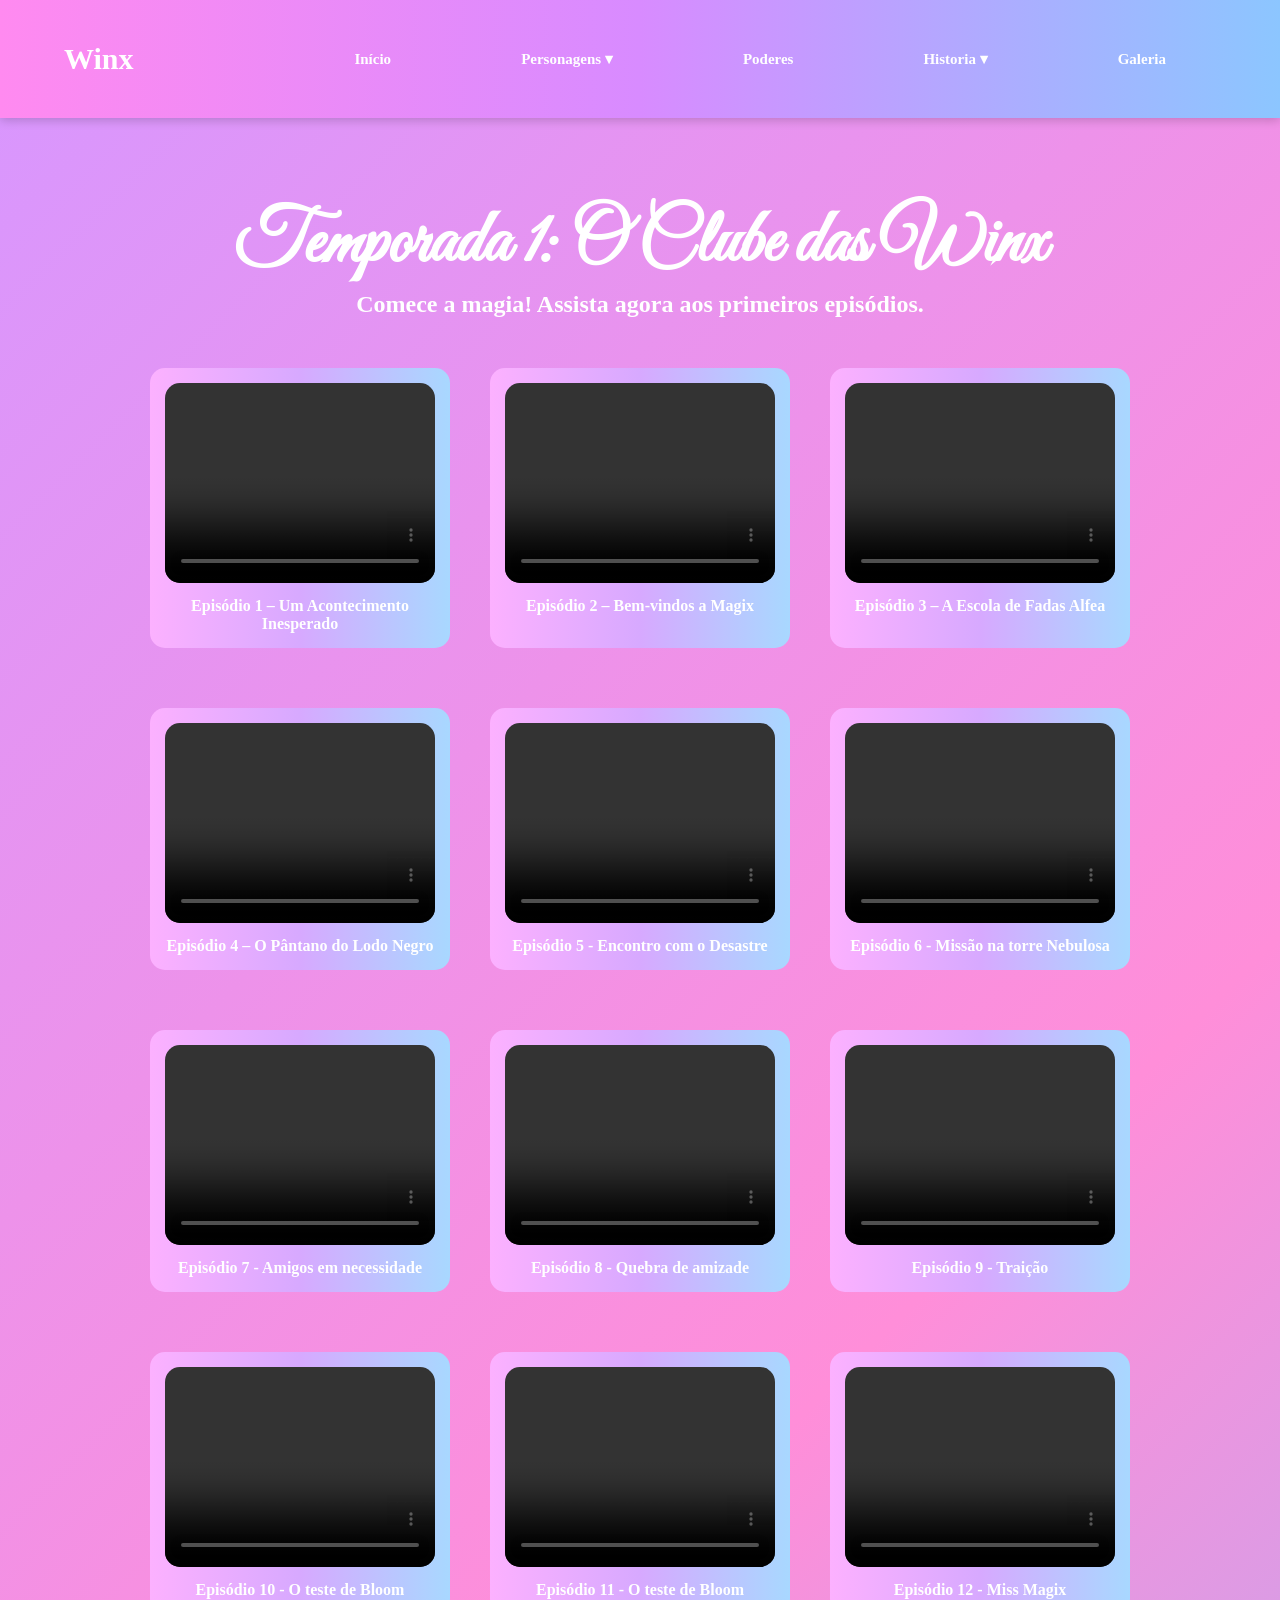
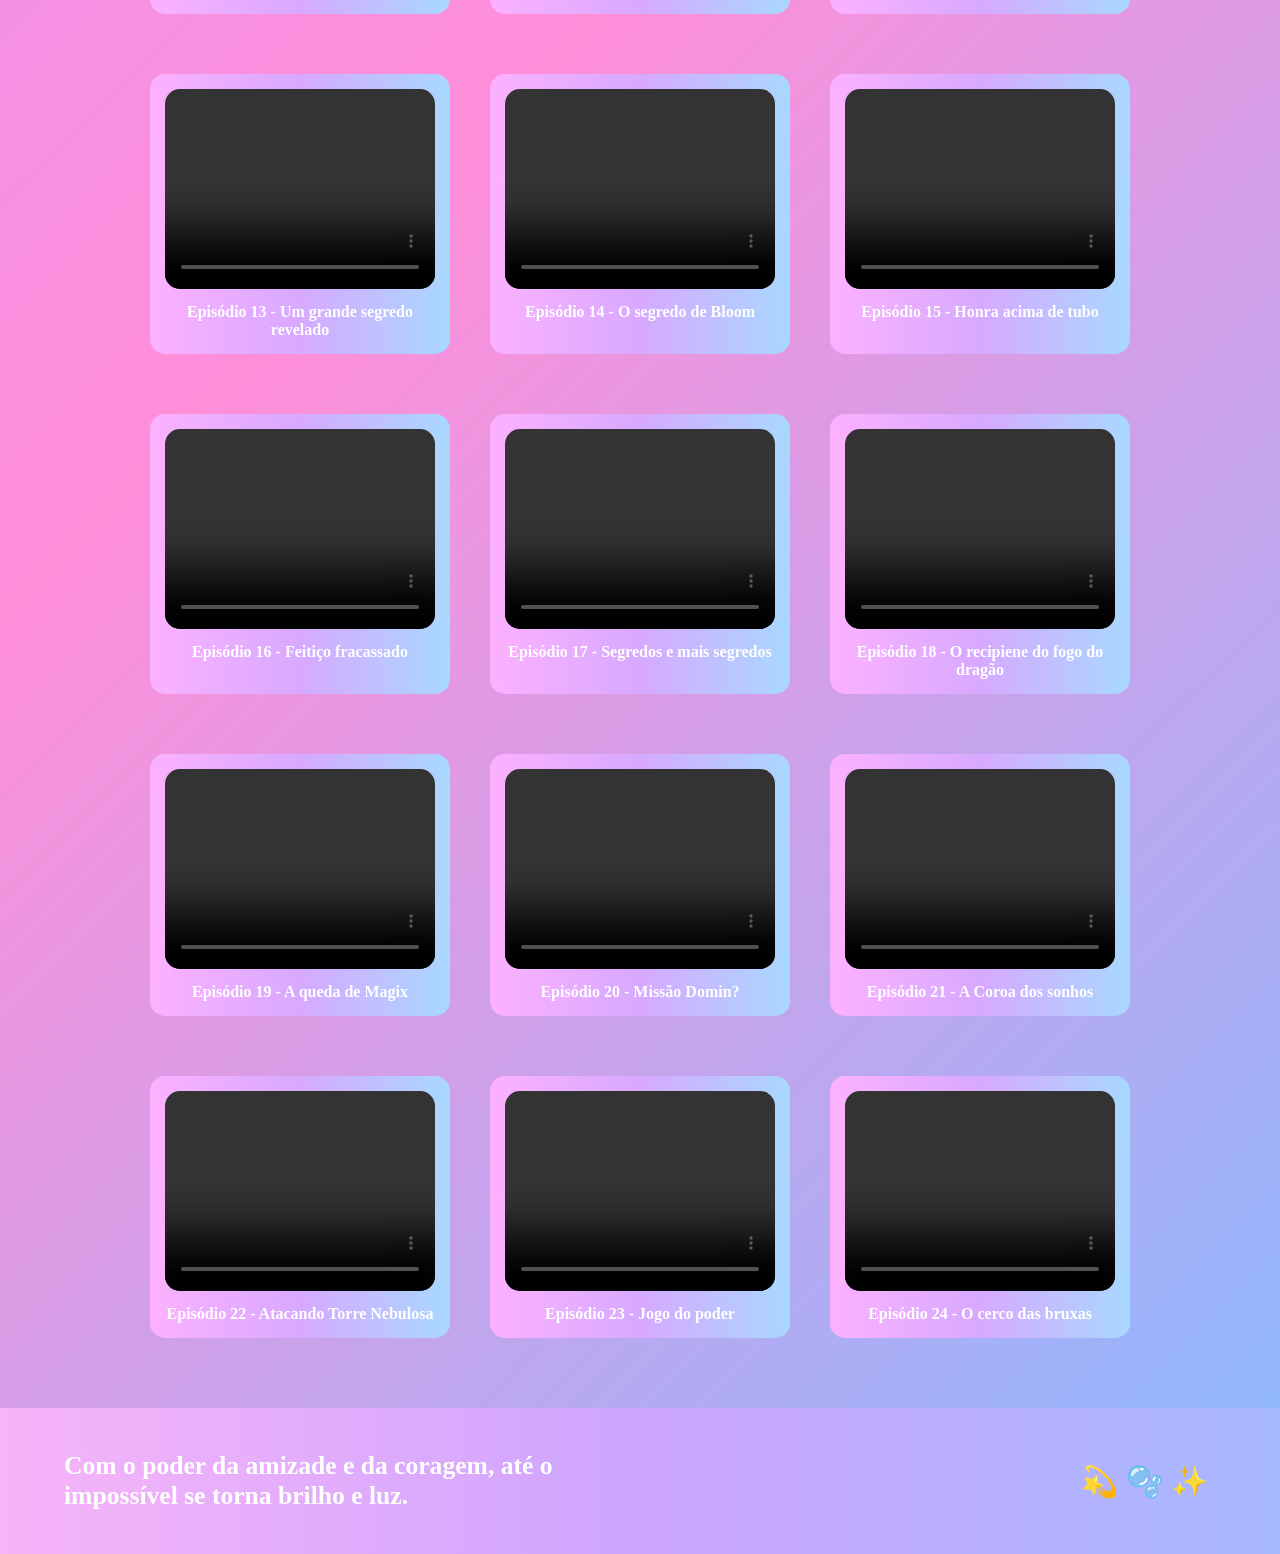
==== commit a334bfc7: "site atualizado" ====
--- a/html/filmes.html
+++ b/html/filmes.html
@@ -16,11 +16,11 @@
         <div class="container">
             <nav>
                 <div class="logo">
-                    <a href="inicio.html">Winx</a>
+                    <a href="../index.html">Winx</a>
                 </div>
                 
                 <ul class="ul">
-                    <li><a href="inicio.html">Início</a></li>
+                    <li><a href="../index.html">Início</a></li>
                     
                     <li class="dropdown">
                         <a href="personagens.html">Personagens ▾</a>
